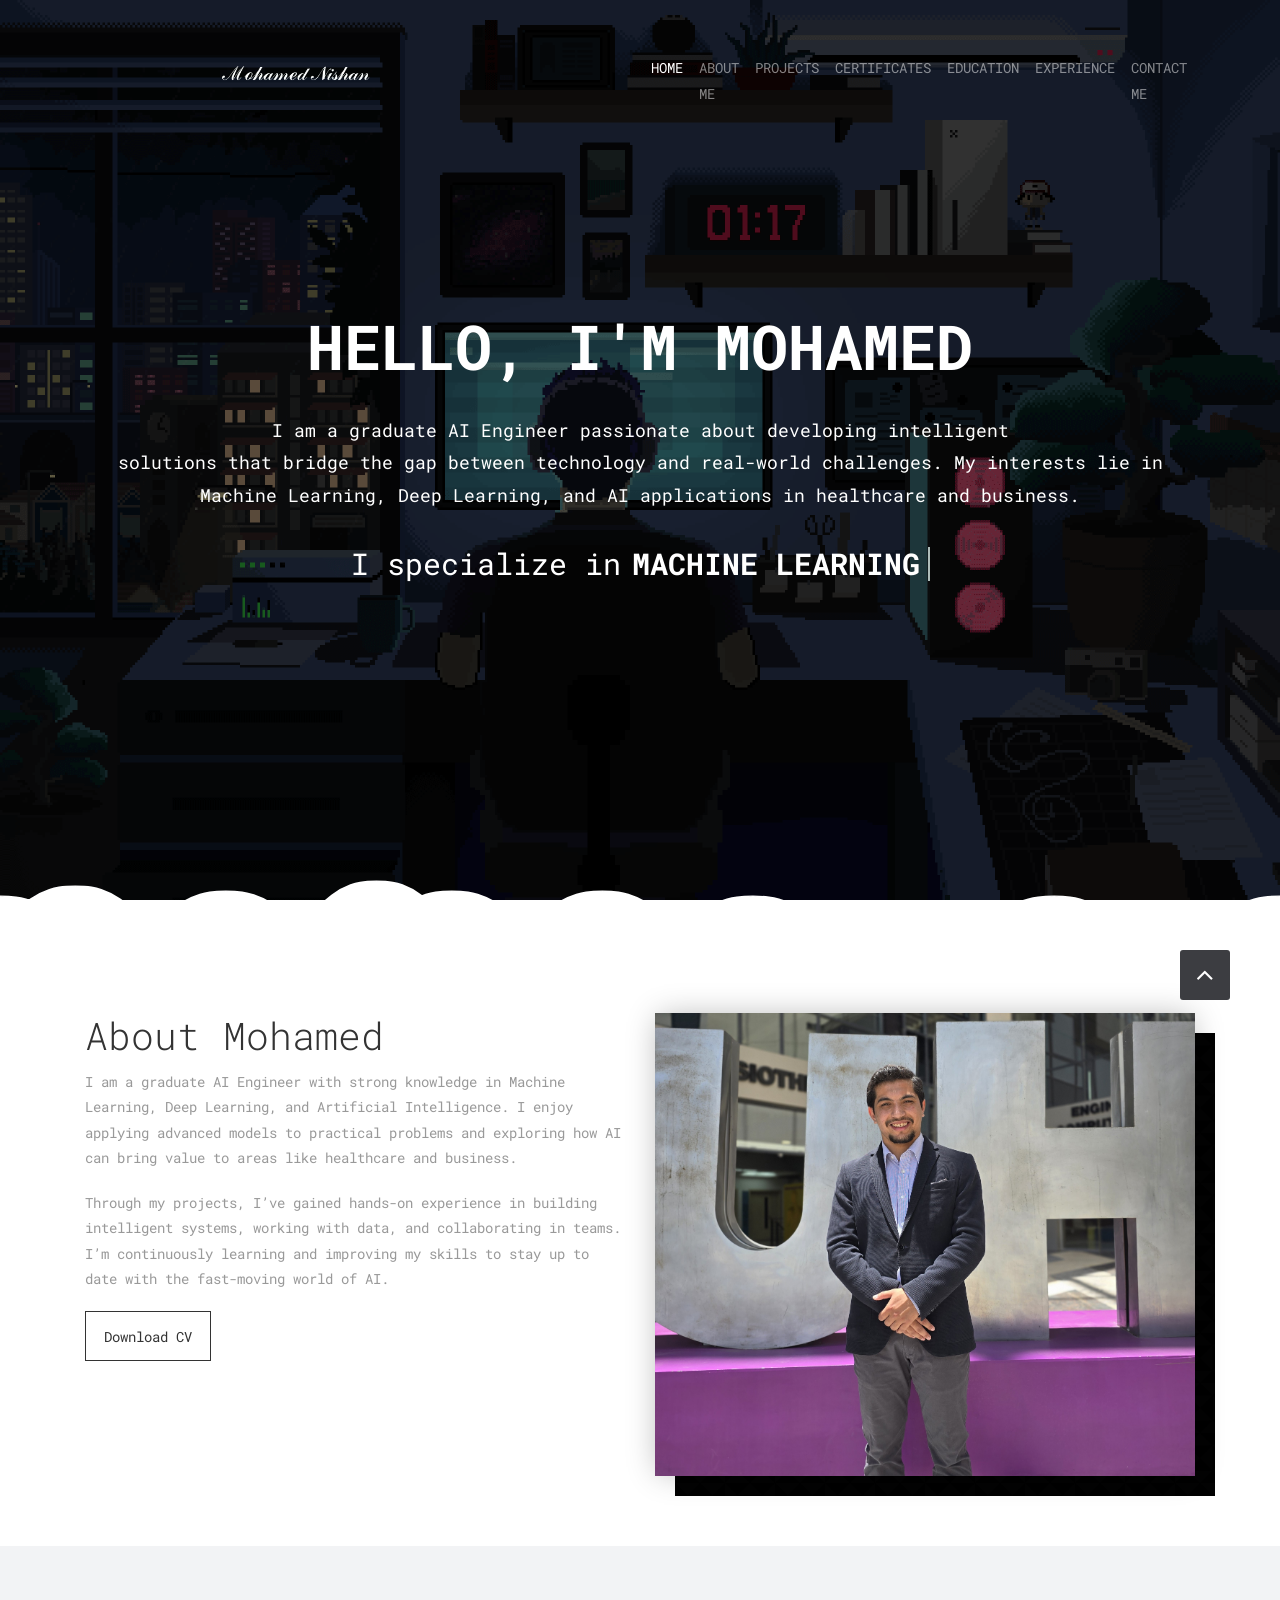
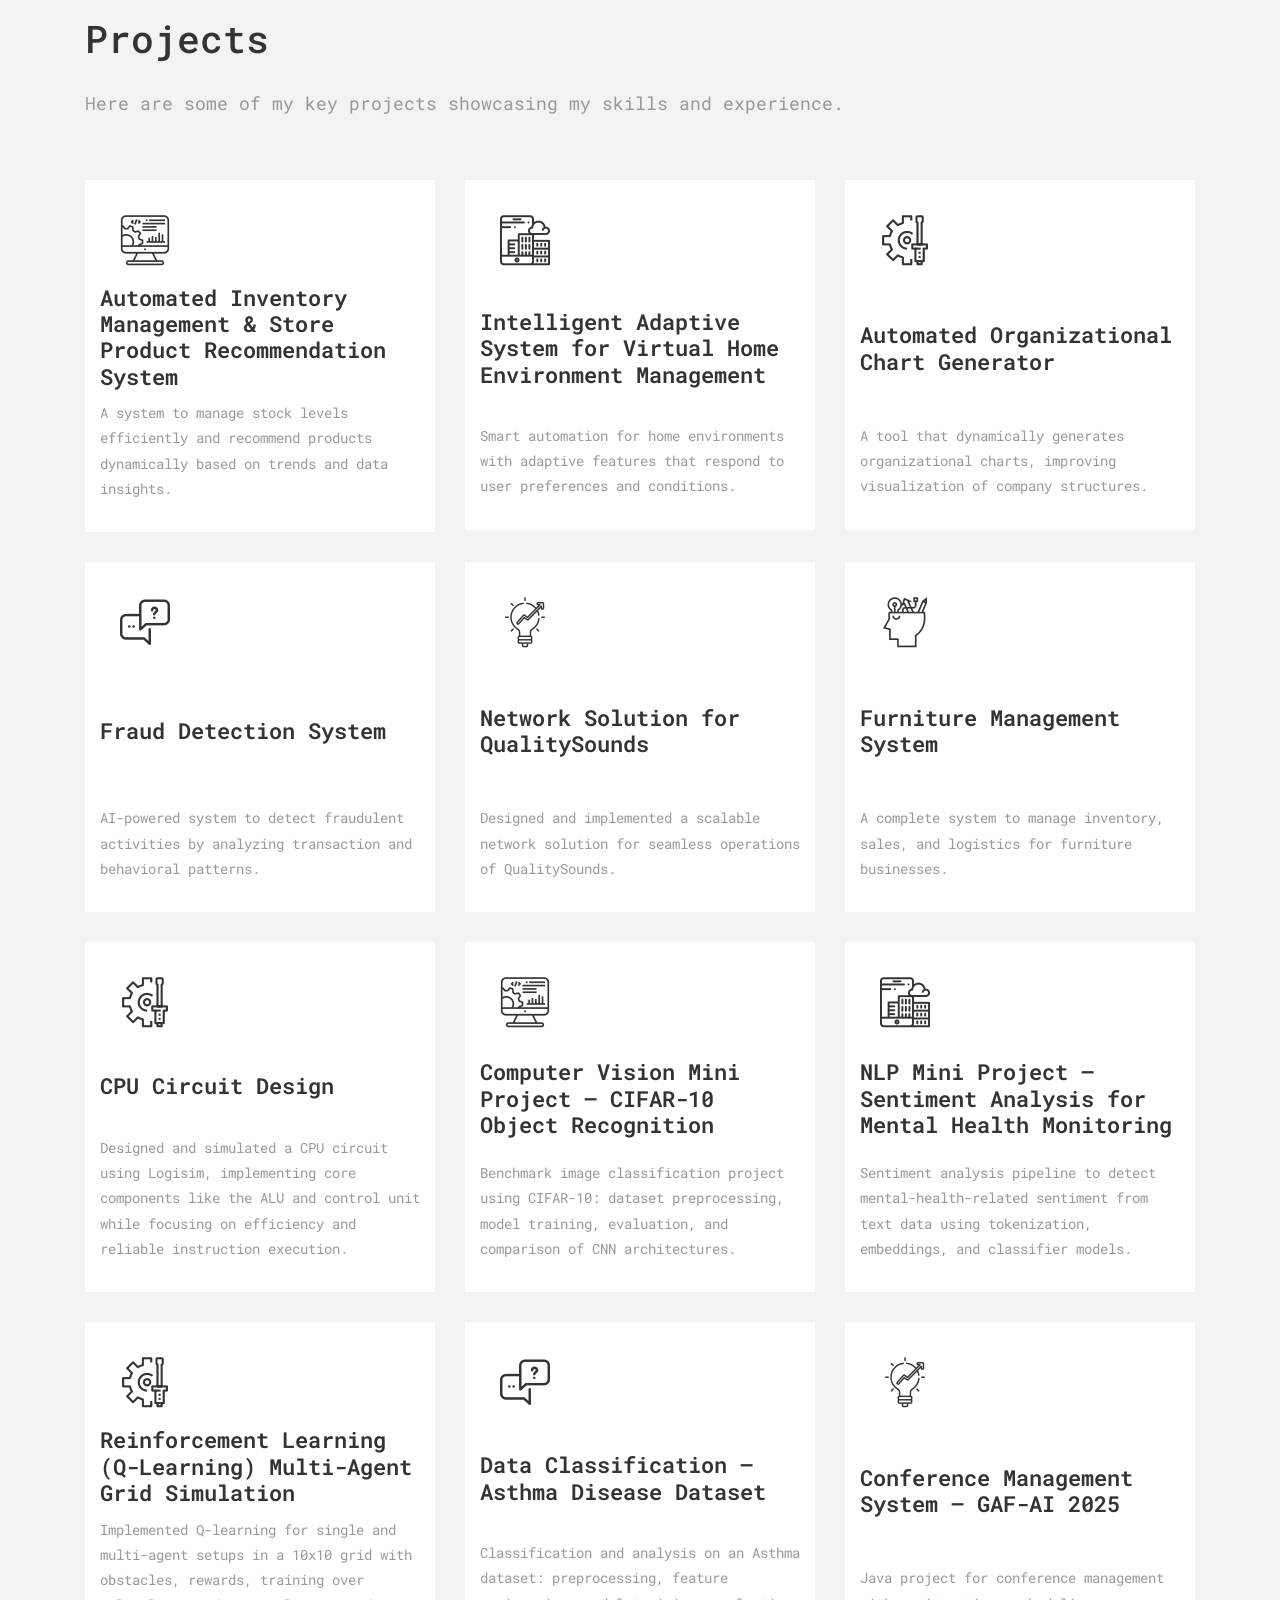
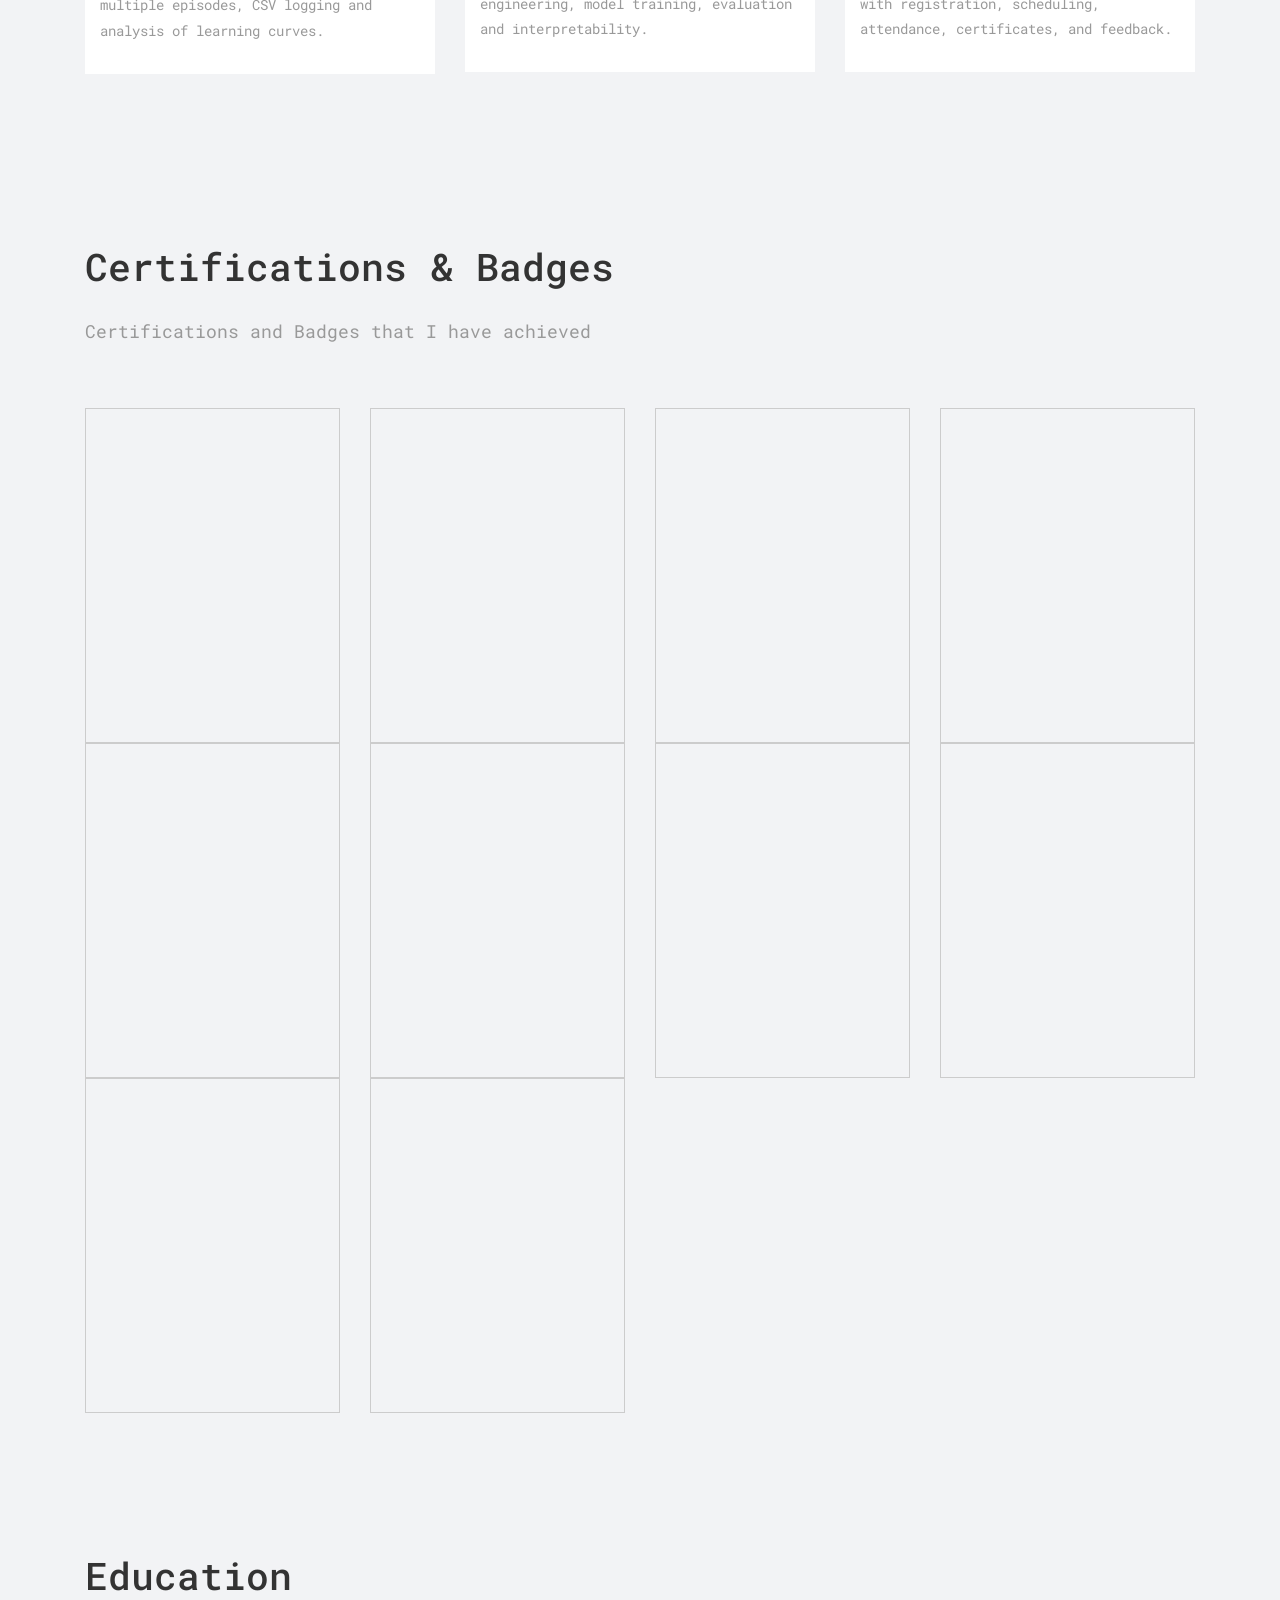
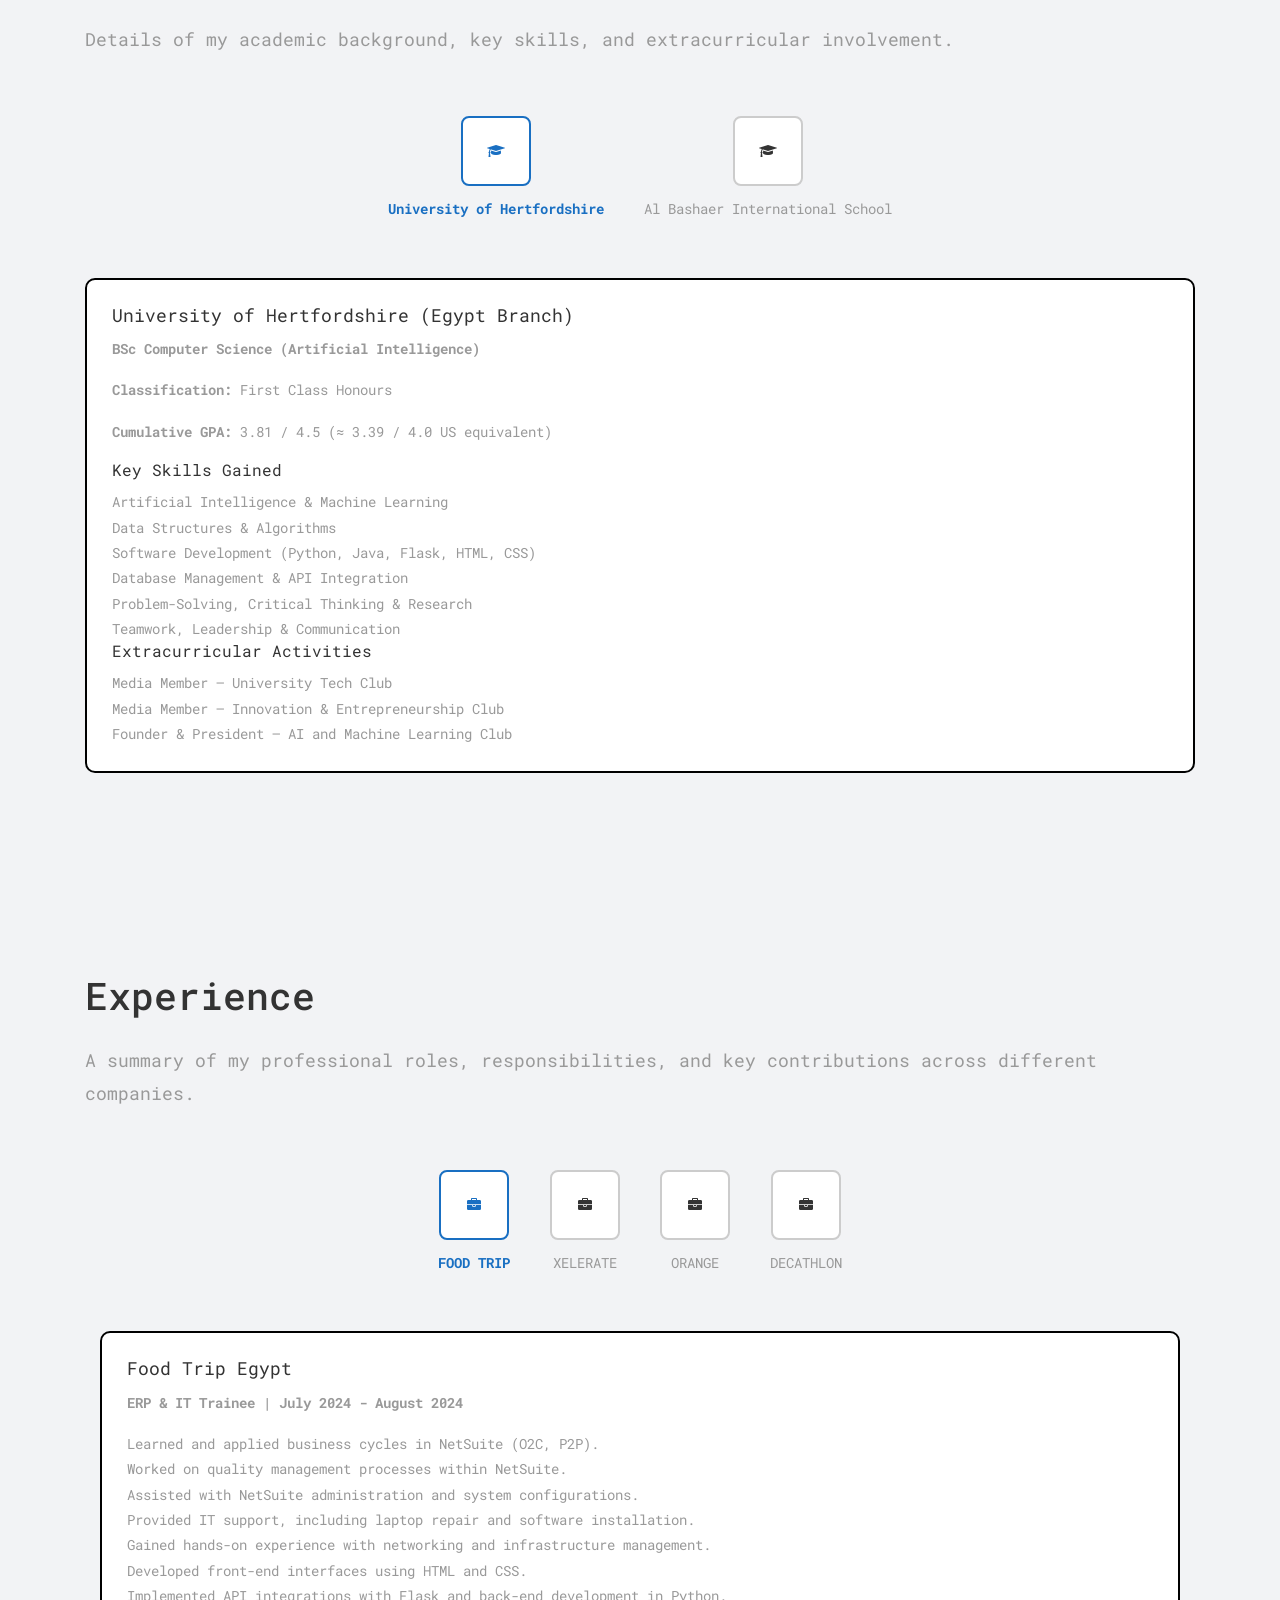
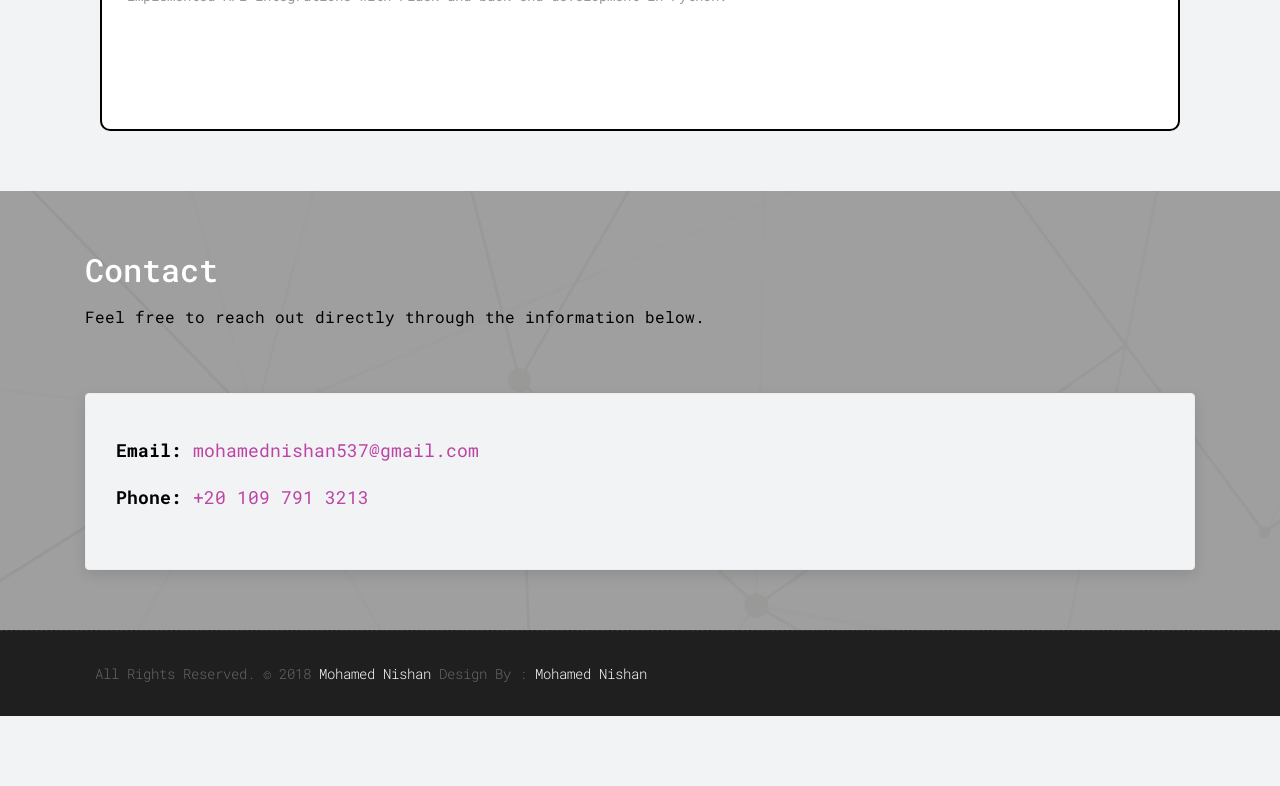
==== Mohamed-Nishan-portfolio/index.html @ aa423ff8 "Initial commit" ====
<!DOCTYPE html>
<html lang="en">

    <!-- Basic -->
    <meta charset="utf-8">
    <meta http-equiv="X-UA-Compatible" content="IE=edge">   
   
    <!-- Mobile Metas -->
    <meta name="viewport" content="width=device-width, minimum-scale=1.0, maximum-scale=1.0, user-scalable=no">
 
     <!-- Site Metas -->
    <title>Mohamed Nishan Portfolio</title>  
    <meta name="keywords" content="">
    <meta name="description" content="">
    <meta name="author" content="">

    <!-- Site Icons -->
    <link rel="shortcut icon" href="uploads/image.jpg" type="image/x-icon" />
    <link rel="apple-touch-icon" href="uploads/image.jpg">

    <!-- Bootstrap CSS -->
    <link rel="stylesheet" href="css/bootstrap.min.css">
    <!-- Site CSS -->
    <link rel="stylesheet" href="style.css">
    <!-- Responsive CSS -->
    <link rel="stylesheet" href="css/responsive.css">
    <!-- Custom CSS -->
    <link rel="stylesheet" href="css/custom.css">
	<script src="js/modernizr.js"></script> <!-- Modernizr -->

    <!--[if lt IE 9]>
      <script src="https://oss.maxcdn.com/libs/html5shiv/3.7.0/html5shiv.js"></script>
      <script src="https://oss.maxcdn.com/libs/respond.js/1.4.2/respond.min.js"></script>
    <![endif]-->

</head>
<body id="page-top" class="politics_version">

    <!-- LOADER -->
    <div id="preloader">
        <div id="main-ld">
			<div id="loader"></div>  
		</div>
    </div><!-- end loader -->
    <!-- END LOADER -->
	
    <!-- Navigation -->
    <nav class="navbar navbar-expand-lg navbar-dark fixed-top" id="mainNav">
      <div class="container">
        <a class="navbar-brand js-scroll-trigger" href="#page-top">
			<img class="img-fluid" src="images/my-name-icon.png" alt="" />
		</a>
        <button class="navbar-toggler navbar-toggler-right" type="button" data-toggle="collapse" data-target="#navbarResponsive" aria-controls="navbarResponsive" aria-expanded="false" aria-label="Toggle navigation">
          Menu
          <i class="fa fa-bars"></i>
        </button>
        <div class="collapse navbar-collapse" id="navbarResponsive">
          <ul class="navbar-nav text-uppercase ml-auto">
            <li class="nav-item">
              <a class="nav-link js-scroll-trigger active" href="#home">Home</a>
            </li>
            <li class="nav-item">
              <a class="nav-link js-scroll-trigger" href="#about">About Me</a>
            </li>
            <li class="nav-item">
              <a class="nav-link js-scroll-trigger" href="#services">Projects</a>
            </li>
            <li class="nav-item">
              <a class="nav-link js-scroll-trigger" href="#certificates">Certificates</a>
            </li>
            <li class="nav-item">
              <a class="nav-link js-scroll-trigger" href="#Education">Education</a>
            </li>
			<li class="nav-item">
              <a class="nav-link js-scroll-trigger" href="#Experience">Experience</a>
            </li>
			<li class="nav-item">
              <a class="nav-link js-scroll-trigger" href="#contact">Contact Me</a>
            </li>
          </ul>
        </div>
      </div>
    </nav>
	
	<section id="home" class="main-banner parallaxie" style="background: url('images/BACKGROUND1.gif')">
		<div class="heading">
            <h1>Hello, I'm Mohamed</h1>
            <p>
                I am a graduate AI Engineer passionate about developing intelligent<br> solutions 
                that bridge the gap between technology and real-world challenges. 
                My interests lie in <br> Machine Learning, Deep Learning, and AI applications 
                in healthcare and business.
            </p>
            <h3 class="cd-headline clip is-full-width">
                <span>I specialize in </span>
                <span class="cd-words-wrapper">
                    <b class="is-visible">Machine Learning</b>
                    <b>Deep Learning</b>
                    <b>Business AI Solutions</b>
                    <b>AI Research</b>
                    <b>Software Development</b>
                    <b>Web Development</b>
                </span>
            </h3>
        </div>
	</section>

	<svg id="clouds" class="hidden-xs" xmlns="http://www.w3.org/2000/svg" version="1.1" width="100%" height="100" viewBox="0 0 85 100" preserveAspectRatio="none">
        <path d="M-5 100 Q 0 20 5 100 Z
            M0 100 Q 5 0 10 100
            M5 100 Q 10 30 15 100
            M10 100 Q 15 10 20 100
            M15 100 Q 20 30 25 100
            M20 100 Q 25 -10 30 100
            M25 100 Q 30 10 35 100
            M30 100 Q 35 30 40 100
            M35 100 Q 40 10 45 100
            M40 100 Q 45 50 50 100
            M45 100 Q 50 20 55 100
            M50 100 Q 55 40 60 100
            M55 100 Q 60 60 65 100
            M60 100 Q 65 50 70 100
            M65 100 Q 70 20 75 100
            M70 100 Q 75 45 80 100
            M75 100 Q 80 30 85 100
            M80 100 Q 85 20 90 100
            M85 100 Q 90 50 95 100
            M90 100 Q 95 25 100 100
            M95 100 Q 100 15 105 100 Z">
        </path>
    </svg>

    <div id="about" class="section wb">
        <div class="container">
            <div class="row">
                <div class="col-md-6">
                    <div class="message-box">                        
                        <h2>About Mohamed</h2>
                        <p>
                            I am a graduate AI Engineer with strong knowledge in 
                            Machine Learning, Deep Learning, and Artificial Intelligence. 
                            I enjoy applying advanced models to practical problems and 
                            exploring how AI can bring value to areas like healthcare 
                            and business.
                        </p>
                        <p>
                            Through my projects, I’ve gained hands-on experience in 
                            building intelligent systems, working with data, and 
                            collaborating in teams. I’m continuously learning and 
                            improving my skills to stay up to date with the fast-moving 
                            world of AI.
                        </p>
                        <a href="uploads/Mohamed_Nishan_AI_Engineer_Resume.pdf" class="sim-btn btn-hover-new" data-text="Download CV" download>
                            <span>Download CV</span>
                        </a>
                    </div><!-- end messagebox -->
                </div><!-- end col -->

                <div class="col-md-6">
                    <div class="right-box-pro wow fadeIn">
                        <img src="uploads/about_1.jpg" alt="" class="img-fluid img-rounded">
                    </div><!-- end media -->
                </div><!-- end col -->
            </div><!-- end row -->
        </div><!-- end container -->
    </div><!-- end section -->
	
    <div id="services" class="section lb">
        <div class="container">
            <div class="section-title text-left">
                <h3>Projects</h3>
                <p>Here are some of my key projects showcasing my skills and experience.</p>
            </div><!-- end title -->

            <div class="row">
                <div class="col-md-4">
                    <div class="services-inner-box">
                        <div class="ser-icon">
                            <i class="flaticon-seo"></i>
                        </div>
                        <h2>Automated Inventory Management & Store Product Recommendation System</h2>
                        <p>A system to manage stock levels efficiently and recommend products dynamically based on trends and data insights.</p>
                    </div>
                </div><!-- end col -->

                <div class="col-md-4">
                    <div class="services-inner-box">
                        <div class="ser-icon">
                            <i class="flaticon-development"></i>
                        </div>
                        <h2>Intelligent Adaptive System for Virtual Home Environment Management</h2>
                        <p>Smart automation for home environments with adaptive features that respond to user preferences and conditions.</p>
                    </div>
                </div><!-- end col -->

                <div class="col-md-4">
                    <div class="services-inner-box">
                        <div class="ser-icon">
                            <i class="flaticon-process"></i>
                        </div>
                        <h2>Automated Organizational Chart Generator</h2>
                        <p>A tool that dynamically generates organizational charts, improving visualization of company structures.</p>
                    </div>
                </div><!-- end col -->

                <div class="col-md-4">
                    <div class="services-inner-box">
                        <div class="ser-icon">
                            <i class="flaticon-discuss-issue"></i>
                        </div>
                        <h2>Fraud Detection System</h2>
                        <p>AI-powered system to detect fraudulent activities by analyzing transaction and behavioral patterns.</p>
                    </div>
                </div><!-- end col -->

                <div class="col-md-4">
                    <div class="services-inner-box">
                        <div class="ser-icon">
                            <i class="flaticon-idea"></i>
                        </div>
                        <h2>Network Solution for QualitySounds</h2>
                        <p>Designed and implemented a scalable network solution for seamless operations of QualitySounds.</p>
                    </div>
                </div><!-- end col -->

                <div class="col-md-4">
                    <div class="services-inner-box">
                        <div class="ser-icon">
                            <i class="flaticon-idea-1"></i>
                        </div>
                        <h2>Furniture Management System</h2>
                        <p>A complete system to manage inventory, sales, and logistics for furniture businesses.</p>
                    </div>
                </div><!-- end col -->

                <div class="col-md-4">
                    <div class="services-inner-box">
                        <div class="ser-icon">
                            <i class="flaticon-process"></i>
                        </div>
                        <h2>CPU Circuit Design</h2>
                        <p>Designed and simulated a CPU circuit using Logisim, implementing core components like the ALU and control unit while focusing on efficiency and reliable instruction execution.</p>
                    </div>
                </div><!-- end col -->

                <!-- New items you asked to add -->
            <div class="col-md-4">
                <div class="services-inner-box">
                    <div class="ser-icon">
                        <i class="flaticon-seo"></i>
                    </div>
                    <h2>Computer Vision Mini Project — CIFAR-10 Object Recognition</h2>
                    <p>Benchmark image classification project using CIFAR-10: dataset preprocessing, model training, evaluation, and comparison of CNN architectures.</p>
                </div>
            </div><!-- end col -->

            <div class="col-md-4">
                <div class="services-inner-box">
                    <div class="ser-icon">
                        <i class="flaticon-development"></i>
                    </div>
                    <h2>NLP Mini Project — Sentiment Analysis for Mental Health Monitoring</h2>
                    <p>Sentiment analysis pipeline to detect mental-health-related sentiment from text data using tokenization, embeddings, and classifier models.</p>
                </div>
            </div><!-- end col -->

            <div class="col-md-4">
                <div class="services-inner-box">
                    <div class="ser-icon">
                        <i class="flaticon-process"></i>
                    </div>
                    <h2>Reinforcement Learning (Q-Learning) Multi-Agent Grid Simulation</h2>
                    <p>Implemented Q-learning for single and multi-agent setups in a 10x10 grid with obstacles, rewards, training over multiple episodes, CSV logging and analysis of learning curves.</p>
                </div>
            </div><!-- end col -->

            <div class="col-md-4">
                <div class="services-inner-box">
                    <div class="ser-icon">
                        <i class="flaticon-discuss-issue"></i>
                    </div>
                    <h2>Data Classification — Asthma Disease Dataset</h2>
                    <p>Classification and analysis on an Asthma dataset: preprocessing, feature engineering, model training, evaluation and interpretability.</p>
                </div>
            </div><!-- end col -->

            <div class="col-md-4">
                <div class="services-inner-box">
                    <div class="ser-icon">
                        <i class="flaticon-idea"></i>
                    </div>
                    <h2>Conference Management System — GAF-AI 2025</h2>

                    <p>Java project for conference management with registration, scheduling, attendance, certificates, and feedback.</p>
                </div>
            </div>
            </div><!-- end row -->
        </div><!-- end container -->
    </div><!-- end section -->
	
	<!-- Certifications and Awards section -->
        <div id="certificates" class="section lb">
            <div class="container">
                <div class="section-title text-left">
                    <h3>Certifications & Badges</h3>
                    <p>Certifications and Badges that I have achieved</p>
                </div><!-- end title -->

                <div class="team">
                    <div class="row">
                        <!-- Certification -->
                        <div class="col-md-3 col-xs-6">
                            <div class="team-member">
                                <div class="flipper">
                                    <div class="team-member-front">
                                        <div class="team-member-thumb">
                                            <img src="images/MICRO.PNG" class="img-res" alt="Certification">
                                        </div>
                                        <p class="team-member-front-name">Microsoft Learn</p>
                                    </div>
                                    <div class="team-member-back">
                                        <div class="team-member-info">
                                            <h3 class="team-member-back-name">Microsoft Learn</h3>
                                            <p class="team-member-back-position">Certifications</p>
                                            <p class="team-member-back-info">
                                                Describe cloud service types, Get started building with Power BI, Discover data analysis,
                                                Create and consume Azure AI services, Prepare to develop AI solutions on Azure,
                                                Introduction to computer vision with TensorFlow.
                                            </p>
                                        </div>
                                    </div>
                                </div>
                            </div>
                        </div>

                        <!-- Certification -->
                        <div class="col-md-3 col-xs-6">
                            <div class="team-member">
                                <div class="flipper">
                                    <div class="team-member-front">
                                        <div class="team-member-thumb">
                                            <img src="images/AWSS.jpg" class="img-res" alt="Certification">
                                        </div>
                                        <p class="team-member-front-name">AWS Skill Builder</p>
                                    </div>
                                    <div class="team-member-back">
                                        <div class="team-member-info">
                                            <h3 class="team-member-back-name">AWS Skill Builder</h3>
                                            <p class="team-member-back-position">Certifications</p>
                                            <p class="team-member-back-info">
                                                Introduction to Machine Learning: Art of the Possible, Planning a Machine Learning Project.
                                            </p>
                                        </div>
                                    </div>
                                </div>
                            </div>
                        </div>

                        <!-- Certification -->
                        <div class="col-md-3 col-xs-6">
                            <div class="team-member">
                                <div class="flipper">
                                    <div class="team-member-front">
                                        <div class="team-member-thumb">
                                            <img src="images/IBM.png" class="img-res" alt="Certification">
                                        </div>
                                        <p class="team-member-front-name">IBM SkillBuild - v1</p>
                                    </div>
                                    <div class="team-member-back">
                                        <div class="team-member-info">
                                            <h3 class="team-member-back-name">IBM SkillBuild - v1</h3>
                                            <p class="team-member-back-position">Certification</p>
                                            <p>Artificial Intelligence Fundamentals.</p>
                                            <p>Applied Data Science with Python - Level 2</p>
                                            <p>Building AI Solutions Using Advanced Algorithms and Open Source Frameworks</p>
                                        </div>
                                    </div>
                                </div>
                            </div>
                        </div>

                         <!-- Certification -->
                        <div class="col-md-3 col-xs-6">
                            <div class="team-member">
                                <div class="flipper">
                                    <div class="team-member-front">
                                        <div class="team-member-thumb">
                                            <img src="images/IBM.png" class="img-res" alt="Certification">
                                        </div>
                                        <p class="team-member-front-name">IBM SkillBuild - v2</p>
                                    </div>
                                    <div class="team-member-back">
                                        <div class="team-member-info">
                                            <h3 class="team-member-back-name">IBM SkillBuild - v2</h3>
                                            <p class="team-member-back-position">Certification</p>
                                            <p>Big Data Foundations - Level 1</p>
                                            <p>Deep Learning Essentials with Keras</p>
                                            <p>Machine Learning with Python - Level 2</p>

                                        </div>
                                    </div>
                                </div>
                            </div>
                        </div>

                        <!-- Certification -->
                        <div class="col-md-3 col-xs-6">
                            <div class="team-member">
                                <div class="flipper">
                                    <div class="team-member-front">
                                        <div class="team-member-thumb">
                                            <img src="images/ORACLE.png" class="img-res" alt="Certification">
                                        </div>
                                        <p class="team-member-front-name">ORACLE</p>
                                    </div>
                                    <div class="team-member-back">
                                        <div class="team-member-info">
                                            <h3 class="team-member-back-name">ORACLE</h3>
                                            <p class="team-member-back-position">Certification</p>
                                            <p>Oracle Cloud Infrastructure 2025 Certified AI Foundations Associate</p>

                                        </div>
                                    </div>
                                </div>
                            </div>
                        </div>

                        <!-- Certification -->
                        <div class="col-md-3 col-xs-6">
                            <div class="team-member">
                                <div class="flipper">
                                    <div class="team-member-front">
                                        <div class="team-member-thumb">
                                            <img src="images/GOOGLE.png" class="img-res" alt="Certification">
                                        </div>
                                        <p class="team-member-front-name">Google Cloud</p>
                                    </div>
                                    <div class="team-member-back">
                                        <div class="team-member-info">
                                            <h3 class="team-member-back-name">Google Cloud</h3>
                                            <p class="team-member-back-position">Certifications</p>
                                            <p class="team-member-back-info">Introduction to Responsible AI, Introduction to Generative AI.</p>
                                        </div>
                                    </div>
                                </div>
                            </div>
                        </div>

                        <!-- Certification -->
                        <div class="col-md-3 col-xs-6">
                            <div class="team-member">
                                <div class="flipper">
                                    <div class="team-member-front">
                                        <div class="team-member-thumb">
                                            <img src="images/HACKERRANK.png" class="img-res" alt="Certification">
                                        </div>
                                        <p class="team-member-front-name">HackerRank</p>
                                    </div>
                                    <div class="team-member-back">
                                        <div class="team-member-info">
                                            <h3 class="team-member-back-name">HackerRank</h3>
                                            <p class="team-member-back-position">Certifications</p>
                                            <p class="team-member-back-info">Problem Solving (Basic), Python (Basic).</p>
                                            <p class="team-member-back-info">Software Engineer Intern Certificate</p>
                                            <p class="team-member-back-info">Software Engineer Certificate</p>
                                        </div>
                                    </div>
                                </div>
                            </div>
                        </div>

                        <!-- Certification -->
                        <div class="col-md-3 col-xs-6">
                            <div class="team-member">
                                <div class="flipper">
                                    <div class="team-member-front">
                                        <div class="team-member-thumb">
                                            <img src="images/GOMYCODE.png" class="img-res" alt="Certification">
                                        </div>
                                        <p class="team-member-front-name">GoMyCode</p>
                                    </div>
                                    <div class="team-member-back">
                                        <div class="team-member-info">
                                            <h3 class="team-member-back-name">GoMyCode</h3>
                                            <p class="team-member-back-position">Certifications</p>
                                            <p class="team-member-back-info">Introduction to Artificial Intelligence, Python.</p>
                                        </div>
                                    </div>
                                </div>
                            </div>
                        </div>

                        <!-- Certification -->
                        <div class="col-md-3 col-xs-6">
                            <div class="team-member">
                                <div class="flipper">
                                    <div class="team-member-front">
                                        <div class="team-member-thumb">
                                            <img src="images/OPSWAT.png" class="img-res" alt="Certification">
                                        </div>
                                        <p class="team-member-front-name">OPSWAT</p>
                                    </div>
                                    <div class="team-member-back">
                                        <div class="team-member-info">
                                            <h3 class="team-member-back-name">OPSWAT</h3>
                                            <p class="team-member-back-position">Certifications</p>
                                            <p class="team-member-back-info">Introduction to CIP</p>
                                        </div>
                                    </div>
                                </div>
                            </div>
                        </div>

                        <!-- Certification -->
                        <div class="col-md-3 col-xs-6">
                            <div class="team-member">
                                <div class="flipper">
                                    <div class="team-member-front">
                                        <div class="team-member-thumb">
                                            <img src="images/HP.png" class="img-res" alt="Certification">
                                        </div>
                                        <p class="team-member-front-name">HP</p>
                                    </div>
                                    <div class="team-member-back">
                                        <div class="team-member-info">
                                            <h3 class="team-member-back-name">HP</h3>
                                            <p class="team-member-back-position">Certification</p>
                                            <p>IT for Business Success</p>
                                            <p>Introduction to Cybersecurity Awareness</p>
                                        </div>
                                    </div>
                                </div>
                            </div>
                        </div>

                    </div><!-- end row -->
                </div><!-- end team -->
            </div><!-- end container -->
        </div>
        <!-- End Certifications and Awards section -->
        

        <!-- Education Section -->
        <div id="Education" class="section lb">
            <div class="container">
                <div class="section-title text-left">
                    <h3>Education</h3>
                    <p>Details of my academic background, key skills, and extracurricular involvement.</p>
                </div><!-- end title -->

                <section class="site-section section-education" id="education-tabs">
                    <!-- Tabs -->
                    <ul class="edu-tabs">
                        <li data-tab="hertfordshire-edu" class="active">
                            <div class="edu-rectangle"><i class="fa fa-graduation-cap"></i></div>
                            <p>University of Hertfordshire</p>
                        </li>
                        <li data-tab="albashaer-edu">
                            <div class="edu-rectangle"><i class="fa fa-graduation-cap"></i></div>
                            <p>Al Bashaer International School</p>
                        </li>
                    </ul>

                    <!-- Tab Content -->
                    <div class="edu-tab-content">
                        <!-- University Tab -->
                        <div id="hertfordshire-edu" class="edu-tab-pane active">
                            <h3>University of Hertfordshire (Egypt Branch)</h3>
                            <p><strong>BSc Computer Science (Artificial Intelligence)</strong></p>
                            <p><strong>Classification:</strong> First Class Honours</p>
                            <p><strong>Cumulative GPA:</strong> 3.81 / 4.5 (≈ 3.39 / 4.0 US equivalent)</p>

                            <h4>Key Skills Gained</h4>
                            <ul>
                                <li>Artificial Intelligence & Machine Learning</li>
                                <li>Data Structures & Algorithms</li>
                                <li>Software Development (Python, Java, Flask, HTML, CSS)</li>
                                <li>Database Management & API Integration</li>
                                <li>Problem-Solving, Critical Thinking & Research</li>
                                <li>Teamwork, Leadership & Communication</li>
                            </ul>

                            <h4>Extracurricular Activities</h4>
                            <ul>
                                <li>Media Member — University Tech Club</li>
                                <li>Media Member — Innovation & Entrepreneurship Club</li>
                                <li>Founder & President — AI and Machine Learning Club</li>
                            </ul>
                        </div>

                        <!-- Al Bashaer Tab -->
                        <div id="albashaer-edu" class="edu-tab-pane">
                            <h3>Al Bashaer International School</h3>
                            <p><strong>IGCSE</strong></p>

                            <h4>Grades</h4>
                            <ul>
                                <li>Mathematics OL – 8</li>
                                <li>English (Second Language) – 8</li>
                                <li>Arabic (First Language) – 5</li>
                                <li>English Literature – 5</li>
                                <li>Physics – 5</li>
                                <li>Information and Communication Technology – 5</li>
                                <li>Computer Science – 5</li>
                                <li>Mathematics AS – C</li>
                                <li>Chemistry – 4</li>
                            </ul>
                        </div>
                    </div><!-- end tab content -->
                </section>
            </div>
        </div>
        <!-- End Education Section -->

        <!-- Work History / Professional Experience -->
        <div id="Experience" class="section lb">
                <div class="container">
                    <div class="section-title text-left">
                        <h3>Experience</h3>
                        <p>A summary of my professional roles, responsibilities, and key contributions across different companies.</p>
                    </div><!-- end title -->
        <section class="site-section section-services" id="work-history">
        <div class="container">

            <!-- Tabs -->
            <ul class="custom-tabs">
            <li data-tab="foodtrip" class="active">
                <div class="rectangle"><i class="fa fa-briefcase"></i></div>
                <p>FOOD TRIP</p>
            </li>
            <li data-tab="xelerate">
                <div class="rectangle"><i class="fa fa-briefcase"></i></div>
                <p>XELERATE</p>
            </li>
            <li data-tab="orange">
                <div class="rectangle"><i class="fa fa-briefcase"></i></div>
                <p>ORANGE</p>
            </li>
            <li data-tab="decathlon">
                <div class="rectangle"><i class="fa fa-briefcase"></i></div>
                <p>DECATHLON</p>
            </li>
            </ul>

            <!-- Job Details -->
            <div class="tab-content">
            <div id="foodtrip" class="tab-pane active">
                <h3>Food Trip Egypt</h3>
                <p><strong>ERP & IT Trainee | July 2024 - August 2024</strong></p>
                <ul>
                    <li>Learned and applied business cycles in NetSuite (O2C, P2P).</li>
                    <li>Worked on quality management processes within NetSuite.</li>
                    <li>Assisted with NetSuite administration and system configurations.</li>
                    <li>Provided IT support, including laptop repair and software installation.</li>
                    <li>Gained hands-on experience with networking and infrastructure management.</li>
                    <li>Developed front-end interfaces using HTML and CSS.</li>
                    <li>Implemented API integrations with Flask and back-end development in Python.</li>
                </ul>
            </div>


            <div id="xelerate" class="tab-pane">
                <h3>Xelerate</h3>
                <p><strong>Technical NetSuite Intern | April 2024 - June 2024</strong></p>
                <ul>
                    <li>Gained hands-on experience with NetSuite ERP as a technical intern.</li>
                    <li>Developed customizations and automations using <strong>SuiteScript 1.0 and 2.0</strong>.</li>
                    <li>Assisted in building workflows, client scripts, and scheduled scripts to optimize business processes.</li>
                </ul>
            </div>


            <div id="orange" class="tab-pane">
                <h3>Orange</h3>
                <p><strong>First Line Support Intern | September 2023 - September 2023 </strong></p>
                <ul>
                    <li>Provided first-line technical support to end-users, resolving hardware and software issues.</li>
                    <li>Assisted in troubleshooting and ticket management using internal systems.</li>
                    <li>Collaborated with cross-functional teams to ensure timely resolution of IT requests.</li>
                </ul>
            </div>


           <div id="decathlon" class="tab-pane">
                <h3>Decathlon</h3>
                <p><strong>Sport Player & Resource Team | 2022 - 2023</strong></p>
                <ul>
                    <li>Engaged with customers, providing product guidance and support.</li>
                    <li>Managed resources and assisted in coordinating team tasks.</li>
                    <li>Contributed to maintaining an organized and efficient work environment.</li>
                </ul>
            </div>

            </div>

        </div>
        </section>
        </div>
        <!-- End Work History section -->

        <div id="contact" class="section db">
            <div class="container">
                <div class="section-title text-left">
                    <h3>Contact</h3>
                    <p>Feel free to reach out directly through the information below.</p>
                </div>

                <div class="row">
                    <div class="col-md-12">
                        <div class="contact-info">
                            <ul class="list-unstyled">
                                <li><strong>Email:</strong> <a href="mailto:mohamednishan537@gmail.com">mohamednishan537@gmail.com</a></li>
                                <li><strong>Phone:</strong> <a href="tel:+201097913213">+20 109 791 3213</a></li>
                            </ul>
                        </div>
                    </div>
                </div>
                
            </div>
        </div>


    <div class="copyrights">
        <div class="container">
            <div class="footer-distributed">
                <div class="footer-left">
                    <p class="footer-company-name">All Rights Reserved. &copy; 2018 <a href="#">Mohamed Nishan</a> Design By : 
					<a href="https://html.design/">Mohamed Nishan</a></p>
                </div>
            </div>
        </div><!-- end container -->
    </div><!-- end copyrights -->

    <a href="#" id="scroll-to-top" class="dmtop global-radius"><i class="fa fa-angle-up"></i></a>

    <!-- ALL JS FILES -->
      <!-- Slick Carousel JS -->
    <script src="js/slick.min.js"></script>

    <!-- Touchswipe JS -->
    <script src="js/touchswipe.min.js"></script>

    <script src="js/tabs.js"></script>

    <script src="js/all.js"></script>
	<!-- Camera Slider -->
	<script src="js/jquery.mobile.customized.min.js"></script>
	<script src="js/jquery.easing.1.3.js"></script> 
	<script src="js/parallaxie.js"></script>
	<script src="js/headline.js"></script>
	<!-- Contact form JavaScript -->
    <script src="js/jqBootstrapValidation.js"></script>
    <script src="js/contact_me.js"></script>
    <!-- ALL PLUGINS -->
    <script src="js/custom.js"></script>
    <script src="js/jquery.vide.js"></script>

</body>
</html>
---- Mohamed-Nishan-portfolio/style.css ----
/*------------------------------------------------------------------
    Version: 1.0
-------------------------------------------------------------------*/

/*------------------------------------------------------------------
    IMPORT FONTS
-------------------------------------------------------------------*/

@import url('https://fonts.googleapis.com/css?family=Roboto+Mono:300,400,500,700');

/*------------------------------------------------------------------
    IMPORT FILES
-------------------------------------------------------------------*/

@import url(css/animate.css);
@import url(css/camera.css);
@import url(css/flaticon.css);
@import url(css/prettyPhoto.css);
@import url(css/owl.carousel.css);
@import url(css/font-awesome.min.css);

/*------------------------------------------------------------------
    SKELETON
-------------------------------------------------------------------*/

body {
    color: #999999;
    font-size: 14px;
    font-family: 'Roboto Mono', monospace;
    line-height: 1.80857;
}

html, body{
	height: 100%;
}

body.demos .section {
    background: url(images/bg.png) repeat top center #f2f3f5;
}

body.demos .section-title img {
    max-width: 280px;
    display: block;
    margin: 10px auto;
}

body.demos .service-widget h3 {
    border-bottom: 1px solid #ededed;
    font-size: 18px;
    padding: 20px 0;
    background-color: #ffffff;
}

body.demos .service-widget {
    margin: 0 0 30px;
    padding: 30px;
    background-color: #fff
}

body.demos .container-fluid {
    max-width: 1080px
}

a {
    color: #1f1f1f;
    text-decoration: none !important;
    outline: none !important;
    -webkit-transition: all .3s ease-in-out;
    -moz-transition: all .3s ease-in-out;
    -ms-transition: all .3s ease-in-out;
    -o-transition: all .3s ease-in-out;
    transition: all .3s ease-in-out;
}

h1,
h2,
h3,
h4,
h5,
h6 {
    letter-spacing: 0;
    font-weight: normal;
    position: relative;
    padding: 0 0 10px 0;
    font-weight: normal;
    line-height: 120% !important;
    color: #333333;
    margin: 0
}

h1 {
    font-size: 24px
}

h2 {
    font-size: 22px
}

h3 {
    font-size: 18px
}

h4 {
    font-size: 16px
}

h5 {
    font-size: 14px
}

h6 {
    font-size: 13px
}

h1 a,
h2 a,
h3 a,
h4 a,
h5 a,
h6 a {
    color: #212121;
    text-decoration: none!important;
    opacity: 1
}

h1 a:hover,
h2 a:hover,
h3 a:hover,
h4 a:hover,
h5 a:hover,
h6 a:hover {
    opacity: .8
}

a {
    color: #222222;
    text-decoration: none;
    outline: none;
}

a,
.btn {
    text-decoration: none !important;
    outline: none !important;
    -webkit-transition: all .3s ease-in-out;
    -moz-transition: all .3s ease-in-out;
    -ms-transition: all .3s ease-in-out;
    -o-transition: all .3s ease-in-out;
    transition: all .3s ease-in-out;
}

.btn-custom {
    margin-top: 20px;
    background-color: transparent !important;
    border: 2px solid #ddd;
    padding: 12px 40px;
    font-size: 16px;
}

.lead {
    font-size: 18px;
    line-height: 30px;
    color: #767676;
    margin: 0;
    padding: 0;
}

blockquote {
    margin: 20px 0 20px;
    padding: 30px;
}

ul, li, ol{
	margin: 0px;
	list-style: none;
	padding: 0px;
}


/*------------------------------------------------------------------
    WP CORE
-------------------------------------------------------------------*/

.first {
    clear: both
}

.last {
    margin-right: 0
}

.alignnone {
    margin: 5px 20px 20px 0;
}

.aligncenter,
div.aligncenter {
    display: block;
    margin: 5px auto 5px auto;
}

.alignright {
    float: right;
    margin: 10px 0 20px 20px;
}

.alignleft {
    float: left;
    margin: 10px 20px 20px 0;
}

a img.alignright {
    float: right;
    margin: 10px 0 20px 20px;
}

a img.alignnone {
    margin: 10px 20px 20px 0;
}

a img.alignleft {
    float: left;
    margin: 10px 20px 20px 0;
}

a img.aligncenter {
    display: block;
    margin-left: auto;
    margin-right: auto
}

.wp-caption {
    background: #fff;
    border: 1px solid #f0f0f0;
    max-width: 96%;
    /* Image does not overflow the content area */
    padding: 5px 3px 10px;
    text-align: center;
}

.wp-caption.alignnone {
    margin: 5px 20px 20px 0;
}

.wp-caption.alignleft {
    margin: 5px 20px 20px 0;
}

.wp-caption.alignright {
    margin: 5px 0 20px 20px;
}

.wp-caption img {
    border: 0 none;
    height: auto;
    margin: 0;
    max-width: 98.5%;
    padding: 0;
    width: auto;
}

.wp-caption p.wp-caption-text {
    font-size: 11px;
    line-height: 17px;
    margin: 0;
    padding: 0 4px 5px;
}


/* Text meant only for screen readers. */

.screen-reader-text {
    clip: rect(1px, 1px, 1px, 1px);
    position: absolute !important;
    height: 1px;
    width: 1px;
    overflow: hidden;
}

.screen-reader-text:focus {
    background-color: #f1f1f1;
    border-radius: 3px;
    box-shadow: 0 0 2px 2px rgba(0, 0, 0, 0.6);
    clip: auto !important;
    color: #21759b;
    display: block;
    font-size: 14px;
    font-size: 0.875rem;
    font-weight: bold;
    height: auto;
    left: 5px;
    line-height: normal;
    padding: 15px 23px 14px;
    text-decoration: none;
    top: 5px;
    width: auto;
    z-index: 100000;
    /* Above WP toolbar. */
}


/*------------------------------------------------------------------
    HEADER
-------------------------------------------------------------------*/



/*------------------------------------------------------------------
    education
-------------------------------------------------------------------*/
/* Education Tabs */
.edu-tabs {
  list-style: none;
  display: flex;
  justify-content: center;
  gap: 40px;
  padding: 0;
  margin: 0 auto 40px;
}

.edu-tabs li {
  cursor: pointer;
  text-align: center;
  transition: all 0.25s ease-in-out;
}

.edu-rectangle {
  width: 70px;
  height: 70px;
  margin: 0 auto 10px;
  background: #fff;
  border: 2px solid #ccc;
  border-radius: 8px;
  display: flex;
  justify-content: center;
  align-items: center;
  transition: all 0.25s ease-in-out;
  color: #333;
}

.edu-tabs li:hover .edu-rectangle {
  border-color: #196fc2;
  color: #196fc2;
}

.edu-tabs li.active .edu-rectangle {
  border-color: #196fc2;
  color: #196fc2;
  font-weight: bold;
}
.edu-tabs li.active p {
  color: #196fc2;
  font-weight: bold;
}

/* Education Content Box */
.edu-tab-content {
  margin-top: 30px;
  margin-bottom: 60px;
  background: #fff;
  border: 2px solid #000;
  border-radius: 10px;
  padding: 25px;
  min-height: 400px;
}

.edu-tab-pane {
  display: none;
}
.edu-tab-pane.active {
  display: block;
}



/*------------------------------------------------------------------
    WORKS
-------------------------------------------------------------------*/
/* Tabs container - centered */
.custom-tabs {
  list-style: none;
  display: flex;
  justify-content: center;
  gap: 40px;
  padding: 0;
  margin: 0 auto 40px;
}

/* Each tab */
.custom-tabs li {
  cursor: pointer;
  text-align: center;
  transition: all 0.25s ease-in-out;
}

/* Tab rectangle (icon container) */
.custom-tabs .rectangle {
  width: 70px;
  height: 70px;
  margin: 0 auto 10px;
  background: #fff;
  border: 2px solid #ccc;
  border-radius: 8px;
  display: flex;
  justify-content: center;
  align-items: center;
  transition: all 0.25s ease-in-out;
  color: #333;
}

/* Hover effect */
.custom-tabs li:hover .rectangle {
  border-color: #196fc2;
  color: #196fc2;
}

/* Active tab */
.custom-tabs li.active .rectangle {
  border-color: #196fc2;
  color: #196fc2;
  font-weight: bold;
}
.custom-tabs li.active p {
  color: #196fc2;
  font-weight: bold;
}

/* Job description box */
.tab-content {
  margin-top: 30px;
  margin-bottom: 60px;
  background: #fff;
  border: 2px solid #000;  /* black border */
  border-radius: 10px;
  padding: 25px;
  min-height: 400px;
}

/* Hide inactive panes */
.tab-pane {
  display: none;
}
.tab-pane.active {
  display: block;
}


/*------------------------------------------------------------------
    SECTIONS
-------------------------------------------------------------------*/

.main-banner{
	height: 100%;
	position: relative;
}

.main-banner{
	display: table;
    width: 100%;
	text-align: center;
}
.main-banner::after {
    content: " ";
    position: absolute;
    top: 0;
    bottom: 0;
    left: 0;
    right: 0;
    background-color: #000;
    z-index: 0;
    opacity: .6;
}
.heading{
	color: #fff;
	display: table-cell;
	vertical-align: middle;
	position: relative;
	z-index: 1;
}
.heading h1{
	color: #ffffff;
	font-weight: 700;
	font-size: 62px;
	text-transform: uppercase;
}
.heading p{
	font-size: 18px;
	padding: 20px 0px;
}

.heading h3{
	color: ffffff;
}

.cd-words-wrapper {
  display: inline-block;
  position: relative;
  text-align: left;
}
.cd-words-wrapper b {
  display: inline-block;
  position: absolute;
  white-space: nowrap;
  left: 0;
  top: 0;
}
.cd-words-wrapper b.is-visible {
  position: relative;
}
.no-js .cd-words-wrapper b {
  opacity: 0;
}
.no-js .cd-words-wrapper b.is-visible {
  opacity: 1;
}

/* -------------------------------- 

xclip 

-------------------------------- */
.cd-headline.clip span {
  display: inline-block;
  padding: .2em 0;
  color: #ffffff;
  font-size: 30px;
}
.cd-headline.clip span b{
	text-transform: uppercase;
}
.cd-headline.clip .cd-words-wrapper {
  overflow: hidden;
  vertical-align: top;
}
.cd-headline.clip .cd-words-wrapper::after {
  /* line */
  content: '';
  position: absolute;
  top: 0;
  right: 0;
  width: 2px;
  height: 100%;
  background-color: #aebcb9;
}
.cd-headline.clip b {
  opacity: 0;
}
.cd-headline.clip b.is-visible {
  opacity: 1;
}


#mainNav.navbar-shrink {
    padding-top: 10px;
    padding-bottom: 10px;
    background-color: #333333;
}

#clouds{
	margin-top: -5%;
	position: relative;
	z-index: 1;
}
#clouds path {
    fill: #ffffff;
    bottom: -10px;
    overflow: hidden;
    stroke: #ffffff;
}

.section {
    display: block;
    position: relative;
    overflow: hidden;
    padding: 70px 0;
}

.noover {
    overflow: visible;
}

.noover .btn-dark {
    border: 0 !important;
}

.nopad {
    padding: 0;
}

.nopadtop {
    padding-top: 0;
}

.section.wb {
    background-color: #ffffff;
}

.section.lb {
    background-color: #f2f3f5;
}

.section.db {
    background-color: #111111;
}

.section.color1 {
    background-color: #448AFF;
}

.first-section {
    display: block;
    position: relative;
    overflow: hidden;
    padding: 16em 0 13em;
}

.first-section h2 {
    color: #ffffff;
    font-size: 68px;
    font-weight: 300;
    text-transform: capitalize;
    display: block;
    margin: 0;
    padding: 0 0 30px;
    position: relative;
}

.first-section .lead {
    font-size: 21px;
    font-weight: 300;
    padding: 0 0 40px;
    margin: 0;
    line-height: inherit;
    color: #ffffff;
}

.macbookright {
    width: 980px;
    position: absolute;
    right: -15%;
    bottom: -6%;
}

.section-title {
    display: block;
    position: relative;
    margin-bottom: 60px;
}

.section-title p {
    color: #999;
    font-weight: 400;
    font-size: 18px;
    line-height: 33px;
    margin: 0;
}

.section-title h3 {
    font-size: 38px;
    font-weight: 500;
    line-height: 62px;
    margin: 0 0 25px;
    padding: 0;
    text-transform: none;
}

.section.colorsection p,
.section.colorsection h3,
.section.db h3 {
    color: #ffffff;
}



.btn-hover-new{
	color: #333333;
	-webkit-transition: all 0.5s;
	-moz-transition: all 0.5s;
	-o-transition: all 0.5s;
	transition: all 0.5s;
	position: relative;
	border: 1px solid #333333;
	overflow: hidden;
	padding: 0px 18px;
	display: inline-block;
}

.sim-btn{
	line-height: 50px;
	height: 50px;
	text-align: center;
	margin-right: auto;
	margin-left: auto;
	margin-top: 0px;
	cursor: pointer;
}

.btn-hover-new::after {
    content: attr(data-text);
    position: absolute;
    width: 100%;
    height: 100%;
    top: 0;
    left: 0;
    opacity: 0;
    -webkit-transform: translate(-30%, 0);
    transform: translate(-30%, 0);
    -webkit-transition: all 0.3s;
    -moz-transition: all 0.3s;
    -o-transition: all 0.3s;
    transition: all 0.3s;
}

.btn-hover-new span {
    -webkit-transition: all 0.3s;
    -moz-transition: all 0.3s;
    -o-transition: all 0.3s;
    transition: all 0.3s;
}

.btn-hover-new:hover{
	color: #ffffff;
	background-color: #333333;
}
.btn-hover-new:hover > span {
    opacity: 0;
    -webkit-transform: translate(0px,40px);
    transform: translate(0px,40px);
}
.btn-hover-new:hover::after {
    opacity: 1;
    -webkit-transform: translate(0, 0);
    transform: translate(0, 0);
}




.right-box-pro{
	position: relative;
	-webkit-box-shadow: 0px 0px 30px -4px rgba(0, 0, 0, 0.3);
	box-shadow: 0px 0px 30px -4px rgba(0, 0, 0, 0.3);
}
.right-box-pro img{
	position: relative;
	z-index: 2;
}
.right-box-pro::before {
    content: "";
    background: url(images/country-quilt-dark.png);
    width: 100%;
    height: 100%;
    position: absolute;
    bottom: -20px;
    right: -20px;
    z-index: 0;
}



.services-inner-box {
    padding: 15px;
    background: #ffffff;
    margin-bottom: 30px;
    min-height: 350px;        /* Force equal height */
    display: flex;
    flex-direction: column;
    justify-content: space-between;
}

.ser-icon{
	width: 90px;
	height: 90px;
	text-align: center;
	line-height: 90px;
}
.ser-icon i{
	font-size: 50px;
	color: #333333;
}
.services-inner-box h2{
	font-size: 22px;
	font-weight: 600;
}


/*------------------------------------------------------------------
    Certificates
-------------------------------------------------------------------*/

/* Section: Team */
.team {
  margin-top: 50px;
}

.team-member {
  height: 335px;
  perspective: 1000;
  -webkit-perspective: 1000;
  -moz-perspective: 1000;
  -o-perspective: 1000;
  -ms-perspective: 1000;
  transform: perspective(1000px);
  -webkit-transform: perspective(1000px);
  -moz-transform: perspective(1000px);
  -o-transform: perspective(1000px);
  -ms-transform: perspective(1000px);
  transform-style: preserve-3d;
  -webkit-transform-style: preserve-3d;
  -moz-transform-style: preserve-3d;
  -o-transform-style: preserve-3d;
  -ms-transform-style: preserve-3d;
}

.team-member:hover .flipper {
  transform: rotateY(180deg);
  -webkit-transform: rotateY(180deg);
  -moz-transform: rotateY(180deg);
  -o-transform: rotateY(180deg);
  -ms-transform: rotateY(180deg);
}

.team-member .flipper {
  -webkit-transition: 0.6s;
  -o-transition: 0.6s;
  -moz-transition: 0.6s;
  transition: 0.6s;
  transform-style: preserve-3d;
  -webkit-transform-style: preserve-3d;
  -moz-transform-style: preserve-3d;
  -o-transform-style: preserve-3d;
  -ms-transform-style: preserve-3d;
  position: relative;
}

.team-member .team-member-front,
.team-member .team-member-back {
  height: 335px;
  backface-visibility: hidden;
  -webkit-backface-visibility: hidden;
  -moz-backface-visibility: hidden;
  -o-backface-visibility: hidden;
  -ms-backface-visibility: hidden;
  -webkit-transition: 0.6s;
  -o-transition: 0.6s;
  -moz-transition: 0.6s;
  transition: 0.6s;
  transform-style: preserve-3d;
  -webkit-transform-style: preserve-3d;
  -moz-transform-style: preserve-3d;
  -o-transform-style: preserve-3d;
  -ms-transform-style: preserve-3d;
  transform: rotateY(0deg);
  -webkit-transform: rotateY(0deg);
  -moz-transform: rotateY(0deg);
  -o-transform: rotateY(0deg);
  -ms-transform: rotateY(0deg);
  position: absolute;
  top: 0;
  left: 0;
}

.team-member .team-member-front {
  z-index: 2;
  border: 1px solid #ccc;
  width: 100%;
}

.team-member .team-member-front .team-member-thumb {
  height: 260px;
  border: 2px solid #cccccc;
  display: flex;
  justify-content: center;
  align-items: center;
  overflow: hidden; /* prevent image overflow */
}

.team-member .team-member-front .team-member-thumb img {
  width: 100%;
  height: 100%;
  object-fit: contain; /* keeps logo fully visible inside the square */
}



.team-member .team-member-front .team-member-front-name {
  text-align: center;
  margin: 20px 0 0;
  font-weight: 900;
}

.team-member .team-member-back {
  padding: 0 20px;
  display: table;
  background: #196fc2;
  text-align: center;
  color: #ffffff;
  transform: rotateY(-180deg);
  -webkit-transform: rotateY(-180deg);
  -moz-transform: rotateY(-180deg);
  -o-transform: rotateY(-180deg);
  -ms-transform: rotateY(-180deg);
  z-index: 5;
}

.team-member .team-member-back .team-member-info {
  display: table-cell;
  vertical-align: middle;
  margin: 0 auto;
}

.team-member .team-member-back .team-member-back-name {
  margin: 0;
  font-size: 16px;
  font-weight: 600;
}

.team-member .team-member-back .team-member-back-position {
  margin: 10px 0 0;
  font-size: 12px;
}

.team-member .team-member-back .team-member-back-info {
  position: relative;
  margin: 60px 0 0;
  font-size: 12px;
}

.team-member .team-member-back .team-member-back-info:before {
  content: '';
  position: absolute;
  top: -30px;
  left: 0;
  right: 0;
  display: block;
  height: 1px;
  width: 30px;
  background-color: #ffffff;
  margin: 0 auto;
}

@media only screen and (max-width: 991px) {
  /* Section: Team */
  .section-team .col-xs-6:nth-child(n+3) {
    margin-top: 30px;
  }
}

@media only screen and (max-width: 767px) {
  /* Section: Team */
  .team {
    margin-top: 30px;
  }
}

@media only screen and (max-width: 479px) {
  /* Section: Team */
  .section-team .col-xs-6 {
    width: 100%;
  }
  .section-team .col-xs-6:nth-child(n+2) {
    margin-top: 30px;
  }
}


/*------------------------------------------------------------------
    TESTIMONIALS
-------------------------------------------------------------------*/

.logos img {
    margin: auto;
    display: block;
    text-align: center;
    width: 200%;
    opacity: 0.3;
}

.logos img:hover {
    opacity: 0.5;
}

.desc h3 i {
    color: #cccccc;
    font-size: 37px;
    vertical-align: middle;
    margin-right: 12px;
}

.desc {
    padding: 30px;
    position: relative;
    background: #000;
    border: 1px solid #111111;
}

.testi-meta {
    display: block;
    margin-top: 20px;
}

.testimonial h4 {
    font-size: 18px;
    color: #333333;
    padding: 13px 0 0;
}

.testimonial img {
    max-width: 55px;
}

.testimonial small {
    margin-top: 7px;
    font-size: 16px;
    display: block;
}

.testimonial {
    background-color: transparent;
}

.testimonial h3 {
    padding: 0 0 10px;
    font-size: 20px;
    font-weight: 600;
	color: #ffffff;
}

.testimonial small,
.testimonial .lead {
    background-color: transparent;
    color: #aaa;
    display: block;
    font-size: 16px;
    font-style: normal;
    line-height: 30px;
    margin: 0;
    padding: 0;
    position: relative;
}

.testimonial p:after {
    display: none;
}


/*------------------------------------------------------------------
    PRICING TABLES
-------------------------------------------------------------------*/

.pricing-table {
    margin: 50px 0 0 0;
    background: #fff;
    box-shadow: 0 5px 14px rgba(0, 0, 0, 0.1);
}

.pricing-table i {
    width: 30px;
    color: #c2c2c2;
    display: inline-block;
    margin-right: 10px;
    padding-right: 5px;
    border-right: 1px solid #ececec;
}

.pricing-table .btn-dark {
    padding: 10px 24px;
    font-size: 15px;
}

.pricing-table strong {
    font-weight: 600;
    margin-right: 6px;
    color: #1f1f1f;
}

.pricing-table-header {
    padding: 30px 0 25px 0;
    background: #ffffff;
}

.pricing-table-header h2 {
    font-size: 31px;
    margin: 0;
    padding: 0;
    font-weight: 300;
}

.pricing-table-header h3 {
    font-size: 15px;
    font-weight: 600;
    color: #aaaaaa;
    margin-top: 10px;
    text-transform: uppercase;
}

.pricing-table-space {
    height: 10px;
}

.pricing-table-text {
    margin: 15px 30px 0 30px;
    padding: 0 10px 15px 10px;
    border-bottom: 1px solid #ececec;
    font-weight: 300;
    line-height: 30px;
    color: #c2c2c2;
    font-size: 16px;
}

.pricing-table-text p {
    font-weight: 400;
}

.pricing-table-features {
    margin: 15px 30px 0 30px;
    padding: 0 10px 15px 30px;
    border-bottom: 1px solid #ececec;
    text-align: left;
    line-height: 30px;
    font-size: 16px;
    color: #c2c2c2;
}

.pricing-table-highlighted h3,
.pricing-table-highlighted h2 {
    color: #ffffff !important;
}

.pricing-table-sign-up {
    margin-top: 25px;
    padding-bottom: 30px;
}


/* Highlighted table */

.pricing-table-highlighted {
    margin-top: 0;
}

.m130 {
    margin-top: 130px;
}

.nav-pills {
    border: 1px solid #e1e1e1;
}

.nav-pills > li {
    width: 50%;
    padding: 10px;
    float: left;
    margin: 0 !important;
}

.nav-pills > li > a {
    margin: 0!important;
    text-align: center;
    background-color: #f4f4f4;
}


/*------------------------------------------------------------------
    ICON BOXES
-------------------------------------------------------------------*/

.icon-wrapper {
    position: relative;
    cursor: pointer;
    display: block;
    z-index: 1;
}

.icon-wrapper i {
    width: 75px;
    height: 75px;
    text-align: center;
    line-height: 75px;
    font-size: 28px;
    background-color: #f2f3f5;
    color: #1f1f1f;
    margin-top: 0;
}

.small-icons.icon-wrapper:hover i,
.small-icons.icon-wrapper:hover i:hover,
.small-icons.icon-wrapper i {
    width: auto !important;
    height: auto !important;
    line-height: 1 !important;
    padding: 0 !important;
    color: #e3e3e3 !important;
    background-color: transparent !important;
    background: none !important;
    margin-right: 10px !important;
    vertical-align: middle;
    font-size: 24px !important;
}

.small-icons.icon-wrapper h3 {
    font-size: 18px;
    padding-bottom: 5px;
}

.small-icons.icon-wrapper p {
    padding: 0;
    margin: 0;
}

.icon-wrapper h3 {
    font-size: 21px;
    padding: 0 0 15px;
    margin: 0;
}

.icon-wrapper p {
    margin-bottom: 0;
    padding-left: 95px;
}

.icon-wrapper p small {
    display: block;
    color: #999;
    margin-top: 10px;
    text-transform: none;
    font-weight: 600;
    font-size: 16px;
}

.icon-wrapper p small:after {
    content: "\f105";
    font-family: FontAwesome;
    margin-left: 5px;
    font-size: 11px;
}


/*------------------------------------------------------------------
    MESSAGE BOXES
-------------------------------------------------------------------*/

.event_dit{
	margin-top: 20px;
}
.event_dit ul {
	float: left;
	width: 100%;
	padding-bottom: 15px;
	margin-bottom: 0px;
	position: relative;
	line-height: 12px;
}
.event_dit ul li{
	float: left;
	position: relative;
}

.event_dit ul li a{
	padding: 0px 5px;
	font-size: 14px;
	line-height: 25px;
	transition: all 0.3s ease-in-out;
	-webkit-transition: all 0.3s ease-in-out;
	-moz-transition: all 0.3s ease-in-out;
	-o-transition: all 0.3s ease-in-out;
	-moz-transition: all 0.3s ease-in-out;
}

.event_dit ul li a:hover{
	color: #333333;
}

.service-widget h3 {
    font-size: 21px;
    color: #ffffff;
    padding: 20px 0 12px;
    margin: 0;
}

.participate-wrap figure{
	overflow: hidden;
	position: relative;
}
.participate-wrap figure::before{
	background-color: #333333;
	content: "";
	position: absolute;
	border-radius: 100%;
	top: 0px;
	left: 0px;
	right: 0px;
	bottom: 0px;
	margin: auto;
	width: 0px;
	height: 0px;
	opacity: 0.7;
	transition: all 0.3s ease-in-out;
	-webkit-transition: all 0.3s ease-in-out;
	-moz-transition: all 0.3s ease-in-out;
	-o-transition: all 0.3s ease-in-out;
	-moz-transition: all 0.3s ease-in-out;
}

.participate-wrap figure figcaption{
	position: absolute;
	width: 100%;
	top: 0px;
	text-align: center;
	margin-top: -20px;
	opacity: 0;
	transition: all 0.3s ease-in-out;
	-webkit-transition: all 0.3s ease-in-out;
	-moz-transition: all 0.3s ease-in-out;
	-o-transition: all 0.3s ease-in-out;
	-moz-transition: all 0.3s ease-in-out;
}

.participate-wrap figure figcaption .global-radius{
	background: #ffffff;
	width: 38px;
	height: 38px;
	display: inline-block;
	text-align: center;
	line-height: 38px;
}

.participate-wrap:hover figure::before{
	width: 100%;
	height: 100%;
	border-radius: 0px;
}

.participate-wrap:hover figure figcaption {
	top: 50%;
	opacity: 1;
}

.service-widget h3 a,
.section.wb .service-widget h3,
.section.lb .service-widget h3 {
    color: #1f1f1f;
}

.service-widget p {
    margin-bottom: 0;
    padding-bottom: 0;
}

.message-box h4 {
    text-transform: uppercase;
    padding: 0;
    margin: 0 0 5px;
    font-weight: 600;
    letter-spacing: 0.5px;
    font-size: 15px;
    color: #999;
}

.message-box h2 {
    font-size: 38px;
    font-weight: 300;
    padding: 0 0 10px;
    margin: 0;
    line-height: 62px;
    margin-top: 0;
    text-transform: none;
}

.message-box p {
    margin-bottom: 20px;
}

.message-box .lead {
    padding-top: 10px;
	font-size: 16px;
	font-style: italic;
	color: #999;
	padding-bottom: 10px;
	padding-left: 15px;
}

.post-media {
    position: relative;
}

.post-media img {
    width: 100%;
}

.post-media_pp{
	overflow: hidden;
	position: relative;
}

.service-widget{
	margin-bottom: 30px;
}

.hover-up{
	background: #076799;
}

.service-widget .post-media_pp .hover-up{
	padding: 30px;
	position: absolute;
	left: 110%;
	width: 100%;
	top: 0;
	height: 100%;
	transition: all .35s ease-in-out;
	opacity: 0;
}
.service-widget .post-media_pp:hover .hover-up{
	opacity: 1;
	left: 0;
}

.section.wb .hover-up h3{
	font-size: 32px;
	color: #ffffff;
}

.section.wb .hover-up p{
	color: #cccccc;
}

.playbutton {
    position: absolute;
    color: #ffffff !important;
    top: 40%;
    font-size: 60px;
    z-index: 12;
    left: 0;
    right: 0;
    text-align: center;
    margin: -20px auto;
}

.hoverbutton {
    background-color: #333333;
    position: absolute;
    color: #ffffff !important;
    top: 70%;
    font-size: 21px;
    z-index: 12;
    left: 0;
    opacity: 0;
    right: 0;
    width: 50px;
    height: 50px;
    line-height: 50px;
    text-align: center;
    margin: -20px auto;
}

.service-widget:hover .hoverbutton {
    opacity: 1;
}

hr.hr1 {
    position: relative;
    margin: 60px 0;
    border: 1px dashed #f2f3f5;
}

hr.hr2 {
    position: relative;
    margin: 17px 0;
    border: 1px dashed #f2f3f5;
}

hr.hr3 {
    position: relative;
    margin: 25px 0 30px 0;
    border: 1px dashed #f2f3f5;
}

hr.invis {
    border-color: transparent;
}

hr.invis1 {
    margin: 10px 0;
    border-color: transparent;
}

.section.parallax hr.hr1 {
    border-color: rgba(255, 255, 255, 0.1);
}

.sep1 {
    display: block;
    position: absolute;
    content: '';
    width: 40px;
    height: 40px;
    bottom: -20px;
    left: 50%;
    margin-left: -14px;
    background-color: #1f1f1f;
    -ms-transform: rotate(45deg);
    -webkit-transform: rotate(45deg);
    transform: rotate(45deg);
    z-index: 1;
}

.sep2 {
    display: block;
    position: absolute;
    content: '';
    width: 40px;
    height: 40px;
    top: -20px;
    left: 50%;
    margin-left: -14px;
    background-color: #1f1f1f;
    -ms-transform: rotate(45deg);
    -webkit-transform: rotate(45deg);
    transform: rotate(45deg);
    z-index: 1;
}


/* Divider Styles */

.divider-wrapper {
    width: 100%;
    box-shadow: 0 5px 14px rgba(0, 0, 0, 0.1);
    height: 540px;
    margin: 0 auto;
    position: relative;
}

.divider-wrapper:hover {
    cursor: none;
}

.divider-bar {
    position: absolute;
    width: 10px;
    left: 50%;
    top: -10px;
    bottom: -15px;
}

.code-wrapper {
    border: 1px solid #ffffff;
    display: block;
    overflow: hidden;
    width: 100%;
    height: 100%;
    position: relative;
    background: url("uploads/code.jpg") no-repeat;
}

.design-wrapper {
    overflow: hidden;
    position: absolute;
    top: 0;
    left: 0;
    right: 0;
    bottom: 0;
    -webkit-transform: translateX(50%);
    transform: translateX(50%);
}

.design-image {
    display: block;
    width: 100%;
    height: 100%;
    position: relative;
    -webkit-transform: translateX(-50%);
    transform: translateX(-50%);
    background: url("uploads/design.jpg") no-repeat;
}

.filter-button-group{
	border: 1px solid #e4e4e4;
	border-radius: 0px;
	margin: 10px 0px;
	display: inline-block;
}

.filter-button-group button.active{
	background: #333333;
	color: #fff;
	box-shadow: 2px 20px 45px 5px rgba(0,0,0,.2);	
}

.filter-button-group button{
	color: #333;
	letter-spacing: 1px;
	text-transform: uppercase;
	font-weight: 600;
	font-size: 14px;
	cursor: pointer;
	background: #fff;
	padding: 12px 40px;
	border: none;
	border-radius: 0px;
}


.gallery-single{
	margin: 30px 15px;;
}

.gallery-single {
	position: relative;
	overflow: hidden;
	-webkit-box-shadow: 0 0 10px #ccc;
	box-shadow: 0 0 10px #ccc;
}

.gallery-list .img-overlay {
    position: absolute;
    top: 10px;
    left: 10px;
    right: 10px;
    bottom: 10px;
    background: rgba(51, 51, 51, 0.80);
    color: #35424C;
    opacity: 0;
    -webkit-transition: all .5s;
    transition: all .5s;
    z-index: 2;
    -webkit-transform: translateY(10px);
    transform: translateY(10px);
}

.gallery-list .gallery-single:hover .img-overlay {
    opacity: 1;
    -webkit-transform: translateY(0);
    transform: translateY(0);
}

.gallery-list .gallery-single:hover .img-overlay .hoverbutton{
	opacity: 1;
	top: 50%;
}


.post-box .date{
	display: inline-block;
	position: absolute;
	top: 15px;
	right: 15px;
	background: #333333;
	color: #fff;
	padding: 10px 15px;
	text-align: center;
}

.post-thumb{
	position: relative;
}

.post-box{
	-webkit-box-shadow: 0px 5px 35px 0px rgba(148, 146, 245, 0.15);
	box-shadow: 0px 5px 35px 0px rgba(148, 146, 245, 0.15);
	background: #ffffff;
}

.post-box:hover .post-thumb::before{
	opacity: .6;
	-webkit-transform: translateY(0);
	transform: translateY(0);
}


.post-box .post-thumb::before{
	content: "";
	position: absolute;
	top: 0;
	right: 0;
	bottom: 0;
	left: 0;
	background-color: rgba(51, 51, 51, 0.80);
	opacity: 0;
	-webkit-transition: all .5s;
	transition: all .5s;
	-webkit-transform: translateY(10px);
	transform: translateY(10px);
}

.post-info{
	padding: 0px 15px 40px 15px;
	background: #ffffff;
	text-align: left;
	margin-top: 40px;
}

.post-info p{
	margin: 0px;
}

.post-info h4{
	font-size: 20px;
	font-weight: 700;
}

.post-info ul{
	display: block;
	text-align: center;
	margin-bottom: 15px;
}
.post-info ul li{
	display: inline-block;
	text-align: center;
}


/*------------------------------------------------------------------
    FEATURES
-------------------------------------------------------------------*/

.customwidget h1 {
    font-size: 44px;
    color: #ffffff;
    padding: 15px 0 25px;
    margin: 0;
    line-height: 1 !important;
    font-weight: 300;
}

.customwidget ul {
    padding: 0;
    display: block;
    margin-bottom: 30px;
}

.customwidget li i {
    margin-right: 5px;
}

.customwidget li {
    color: #ffffff;
    margin-right: 10px;
}

.image-center img {
    position: relative;
    margin: 0 0 -208px;
    z-index: 10;
    padding-right: 30px;
    text-align: center;
}

.customwidget p {
    font-style: italic;
    font-size: 18px;
    padding: 0 0 10px;
}

.img-center img {
    width: 100%;
    box-shadow: 0 5px 14px rgba(0, 0, 0, 0.1);
}

.img-center {
    margin: auto;
}

#features li p {
    margin-bottom: 0;
    padding-bottom: 0;
}

#features li {
    display: table;
    width: 100%;
    margin: 35px 0;
    cursor: pointer;
}

.features-left,
.features-right {
    padding: 0 10px;
}

.features-right li:last-child,
.features-left li:last-child {
    margin-bottom: 0px;
    padding-bottom: 0 !important;
}

.features-right li i,
.features-left li i {
    width: 68px;
    height: 68px;
    line-height: 68px;
    display: table;
    border-radius: 50%;
    font-size: 26px;
    background-color: #f2f3f5;
    margin: 0 auto 22px;
    position: relative;
    text-align: center;
    z-index: 55;
    transition: .4s;
    padding: 0;
}

#features i img {
    display: table;
    margin: 0 auto;
}

.features-left li i:before,
.features-right li i:before {
    text-align: center;
}

.features-right li i .ico-current,
.features-left li i .ico-current {
    opacity: 1;
    transition: .4s;
    visibility: visible;
}

.features-right li i .ico-hover,
.features-left li i .ico-hover {
    opacity: 0;
    transition: .4s;
    visibility: hidden;
    top: 19px;
}

.features-right li:hover .ico-current,
.features-left li:hover .ico-current {
    opacity: 0;
    transition: .4s;
    visibility: hidden;
}

.features-right li:hover .ico-hover,
.features-left li:hover .ico-hover {
    opacity: 1;
    transition: .4s;
    visibility: visible;
}

.features-right i {
    float: left;
}

.fr-inner {
    margin-left: 90px;
}

.features-left i {
    float: right;
}

.fl-inner {
    text-align: right;
    margin-right: 90px;
}

#features h4 {
    text-transform: capitalize;
    margin: 0;
    font-size: 19px;
}


/* -------------------------------------------------------
   CONTACT SECTION (Simplified for email + phone only)
-------------------------------------------------------- */

#contact {
    background: url(images/bg.png) no-repeat center center #333333;
    padding: 60px 0;
}

#contact .section-title h3 {
    color: #ffffff;
    font-size: 32px;
    margin-bottom: 10px;
}

#contact .section-title p {
    color: #000;
    font-size: 16px;
}

.contact-info {
    background: #f2f3f5;
    border: 1px solid #ededed;
    box-shadow: 0 5px 14px rgba(0, 0, 0, 0.1);
    padding: 40px 30px;
    border-radius: 4px;
}

.contact-info ul {
    padding: 0;
    margin: 0;
}

.contact-info li {
    font-size: 18px;
    color: #333;
    margin-bottom: 15px;
}

.contact-info li strong {
    color: #000;
}

.contact-info a {
    color: #bc44a4;
    text-decoration: none;
}

.contact-info a:hover {
    text-decoration: underline;
}

/*------------------------------------------------------------------
    FOOTER
-------------------------------------------------------------------*/

.cac {
    background-color: #232323;
    -webkit-transition: all .3s ease-in-out;
    -moz-transition: all .3s ease-in-out;
    -ms-transition: all .3s ease-in-out;
    -o-transition: all .3s ease-in-out;
    transition: all .3s ease-in-out;
}

.cac:hover a h3 {
    color: #fff !important;
}

.cac a h3 {
    color: #999;
}

.cac h3 {
    padding: 60px 0;
    margin: 0;
    font-weight: 400;
    font-size: 20px;
    text-transform: capitalize;
    line-height: !important;
}

.footer {
    padding: 90px 0 80px !important;
    color: #999;
    background-color: #1f1f1f;
}

.footer .widget-title {
    position: relative;
    display: block;
    margin-bottom: 30px;
}

.footer .widget-title small {
    color: #999;
    display: block;
    padding: 0 58px;
    text-transform: uppercase;
}

.footer .widget-title h3 {
    color: #fff;
    font-weight: 300;
    font-size: 21px;
    padding: 0;
    margin: 0;
    line-height: 1 !important;
}

.footer-links {
    list-style: none;
    padding: 0;
}

.footer-links a {
    color: #999;
}

.footer-links a:hover,
.footer a:hover {
    color: #333333 !important;
}

.footer-links li {
    margin-bottom: 10px;
    display: block;
    width: 100%;
    border-bottom: 1px dashed rgba(255, 255, 255, 0.1);
    padding-bottom: 10px;
}

.twitter-widget li {
    margin-bottom: 0;
    border: 0 !important;
}

.twitter-widget li i {
    border-right: 0 !important;
    margin-right: 0;
}

.footer-links li:last-child {
    margin-bottom: 0;
    padding-bottom: 0;
    border: 0;
}

.footer-links i {
    display: inline-block;
    width: 25px;
    margin-right: 10px;
    border-right: 1px dashed rgba(255, 255, 255, 0.1);
}

.copyrights {
    border-top: 1px dashed rgba(255, 255, 255, 0.1);
    background-color: #1f1f1f;
    box-sizing: border-box;
    width: 100%;
    text-align: left;
    padding: 30px 0px;
    overflow: hidden;
}


/* Footer left */

.footer-distributed .footer-left {
    float: left;
}

.footer-distributed .footer-links {
    margin: 0 0 10px;
    text-transform: uppercase;
    padding: 0;
}

.footer-distributed .footer-links a {
    display: inline-block;
    line-height: 1.8;
    margin: 0 10px 0 10px;
    text-decoration: none;
}

.footer-distributed .footer-company-name {
    font-weight: 300;
    margin: 0 10px;
    color: #666;
    padding: 0;
}


/* Footer right */

.footer-distributed .footer-right {
    float: right;
}


/* The search form */

.footer-distributed form {
    position: relative;
}

.footer-distributed form input {
    display: block;
    border-radius: 3px;
    box-sizing: border-box;
    background-color: #181818;
    border: none;
    font: inherit;
    font-size: 15px;
    font-weight: normal;
    color: #999;
    width: 400px;
    padding: 18px 50px 18px 18px;
}

.footer-distributed form input:focus {
    outline: none;
}


/* Changing the placeholder color */

.footer-distributed form input::-webkit-input-placeholder {
    color: #999;
}

.footer-distributed form input::-moz-placeholder {
    opacity: 1;
    color: #999;
}

.footer-distributed form input:-ms-input-placeholder {
    color: #999;
}


/* The magnify glass icon */

.footer-distributed form i {
    width: 18px;
    height: 18px;
    position: absolute;
    top: 16px;
    right: 18px;
    color: #999;
    font-size: 18px;
    margin-top: 6px;
}

.footer-distributed .footer-company-name a{
	color: #ffffff;
}

.footer-distributed .footer-company-name a:hover{
	color: #cccccc;
}

/*------------------------------------------------------------------
    MISC
-------------------------------------------------------------------*/

.dmtop.show {
    bottom: 50px;
}

.progress {
    background-color: #f2f3f5;
    border-radius: 0;
    box-shadow: none;
    height: 5px;
    margin-bottom: 20px;
    overflow: hidden;
}

.skills h3 {
    color: #999999;
    font-size: 15px;
}

.dmtop {
    background-color: #3C3D41;
    z-index: 100;
    width: 50px;
    height: 50px;
    line-height: 47px;
    position: fixed;
    bottom: -100px;
    border-radius: 3px;
    right: 50px;
    text-align: center;
    font-size: 28px;
    color: #ffffff !important;
    cursor: pointer;
    -webkit-transition: all .7s ease-in-out;
    -moz-transition: all .7s ease-in-out;
    -o-transition: all .7s ease-in-out;
    -ms-transition: all .7s ease-in-out;
    transition: all .7s ease-in-out;
}

.icon_wrap {
    background-color: #1f1f1f;
    width: 100px;
    height: 100px;
    display: block;
    line-height: 100px;
    font-size: 34px;
    color: #ffffff;
    margin: 0 auto;
    text-align: center;
    padding: 0 !important;
    border: 0 !important;
}

.stat-wrap h3 {
    font-size: 18px;
    font-weight: 400;
    color: #999 !important;
    margin: 0 !important;
    padding: 0 !important;
    line-height: 1 !important:
}

.stat-wrap p {
    font-size: 38px;
    color: #ffffff;
    margin: 0;
    font-weight: 300;
    padding: 4px 0 0;
    line-height: 1 !important:
}

#preloader {
    width: 100%;
    height: 100%;
    top: 0;
    right: 0;
    bottom: 0;
    left: 0;
    background: #333333;
    z-index: 11000;
    position: fixed;
    display: block
}


#main-ld {
  width: 70px;
  height: 70px;
  overflow: hidden;
  position: absolute;
  top: calc(50% - 17px);
  left: calc(50% - 35px);
}
#loader {
  width: 70px;
  height: 70px;
  border-style: solid;
  border-top-color: #FFF;
  border-right-color: #FFF;
  border-left-color: transparent;
  border-bottom-color: transparent;
  border-radius: 50%;
  box-sizing: border-box;
  animation: rotate 3s ease-in-out infinite;
  transform: rotate(-200deg)
}
@keyframes rotate {
  0% { border-width: 10px; }
  25% { border-width: 3px; }
  50% { 
    transform: rotate(115deg); 
    border-width: 10px;
  }
  75% { border-width: 3px;}
  100% { border-width: 10px;}
}

/*------------------------------------------------------------------
    BUTTONS
-------------------------------------------------------------------*/

.navbar-default .btn-light {
    padding: 0 20px;
    margin-left: 15px;
}

.btn {
    border: 0 !important;
}

.btn-light {
    padding: 10px 40px;
    font-size: 18px;
    border: 2px solid #ffffff !important;
    color: #ffffff;
    background-color: transparent;
}

.btn-dark {
    padding: 13px 40px;
    font-size: 18px;
    border: 1px solid #ececec !important;
    color: #1f1f1f;
    background-color: transparent;
}

.btn-light:hover,
.btn-light:focus {
    border-color: rgba(255, 255, 255, 0.6);
    color: rgba(255, 255, 255, 0.6);
}
---- Mohamed-Nishan-portfolio/css/responsive.css ----
/******************************************
    Version: 1.0
/****************************************** */

@media only screen and (min-width: 992px) and (max-width: 1199px) {}
@media (min-width: 768px) and (max-width: 991px) {
	#mainNav {
		background-color: #333333;
	}
	.navbar-dark .navbar-brand{
		width: 55%;
	}
	.navbar-dark .navbar-nav .nav-link::after{
		display: none;
	}
	.navbar-dark .navbar-toggler{
		color: rgba(255,255,255);
		border-color: rgba(255,255,255);
	}
	.heading h1{
		font-size: 28px;
	}
	.heading p{
		font-size: 14px;
	}
	.cd-headline.clip span{
		font-size: 20px;
	}
	.section-title h3{
		font-size: 28px;
	}
	.section-title p{
		font-size: 14px;
	}
	#clouds{
		margin-top: -35%;
	}
	.message-box{
		margin-bottom: 30px;
	}
	.filter-button-group button{
		padding: 12px 27px;
	}
	.filter-button-group{
		text-align: center !important;
	}
	.post-box{
		margin-bottom: 30px;
	}
	.footer-distributed .footer-left{
		text-align: center;
	}
}
@media (max-width: 767px) {
	#mainNav {
		background-color: #333333;
	}
	.navbar-dark .navbar-brand{
		width: 55%;
	}
	.navbar-dark .navbar-nav .nav-link::after{
		display: none;
	}
	.navbar-dark .navbar-toggler{
		color: rgba(255,255,255);
		border-color: rgba(255,255,255);
	}
	.heading h1{
		font-size: 28px;
	}
	.heading p{
		font-size: 14px;
	}
	.cd-headline.clip span{
		font-size: 20px;
	}
	.section-title h3{
		font-size: 28px;
	}
	.section-title p{
		font-size: 14px;
	}
	#clouds{
		margin-top: -35%;
	}
	.message-box{
		margin-bottom: 30px;
	}
	.filter-button-group button{
		padding: 12px 27px;
	}
	.filter-button-group{
		text-align: center !important;
	}
	.post-box{
		margin-bottom: 30px;
	}
	.footer-distributed .footer-left{
		text-align: center;
	}
}
@media only screen and (min-width: 280px) and (max-width: 599px) {
	#mainNav {
		background-color: #333333;
	}
	.navbar-dark .navbar-brand{
		width: 55%;
	}
	.navbar-dark .navbar-nav .nav-link::after{
		display: none;
	}
	.navbar-dark .navbar-toggler{
		color: rgba(255,255,255);
		border-color: rgba(255,255,255);
	}
	.heading h1{
		font-size: 28px;
	}
	.heading p{
		font-size: 14px;
	}
	.cd-headline.clip span{
		font-size: 20px;
	}
	.section-title h3{
		font-size: 28px;
	}
	.section-title p{
		font-size: 14px;
	}
	#clouds{
		margin-top: -35%;
	}
	.message-box{
		margin-bottom: 30px;
	}
	.filter-button-group button{
		padding: 12px 27px;
	}
	.filter-button-group{
		text-align: center !important;
	}
	.post-box{
		margin-bottom: 30px;
	}
	.footer-distributed .footer-left{
		text-align: center;
	}
	
}
---- Mohamed-Nishan-portfolio/css/custom.css ----
/** ADD YOUR AWESOME CODES HERE **/
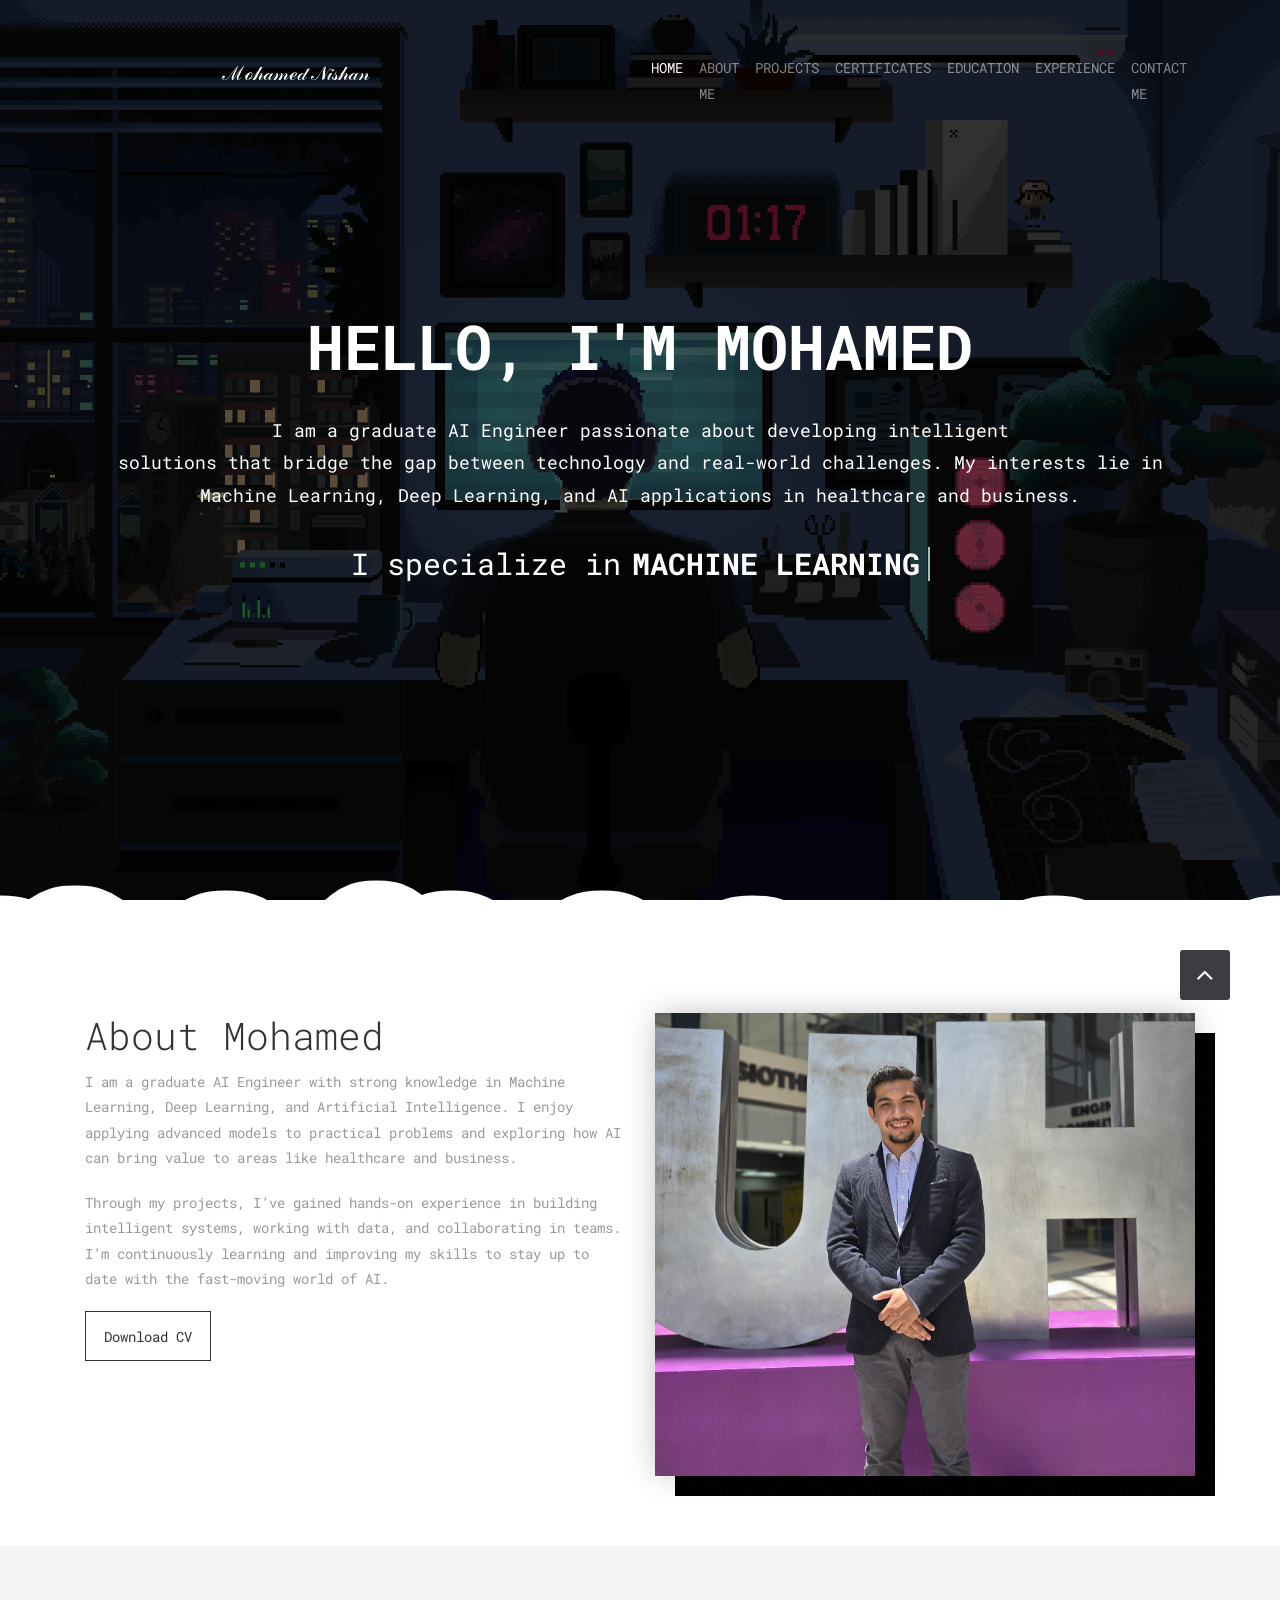
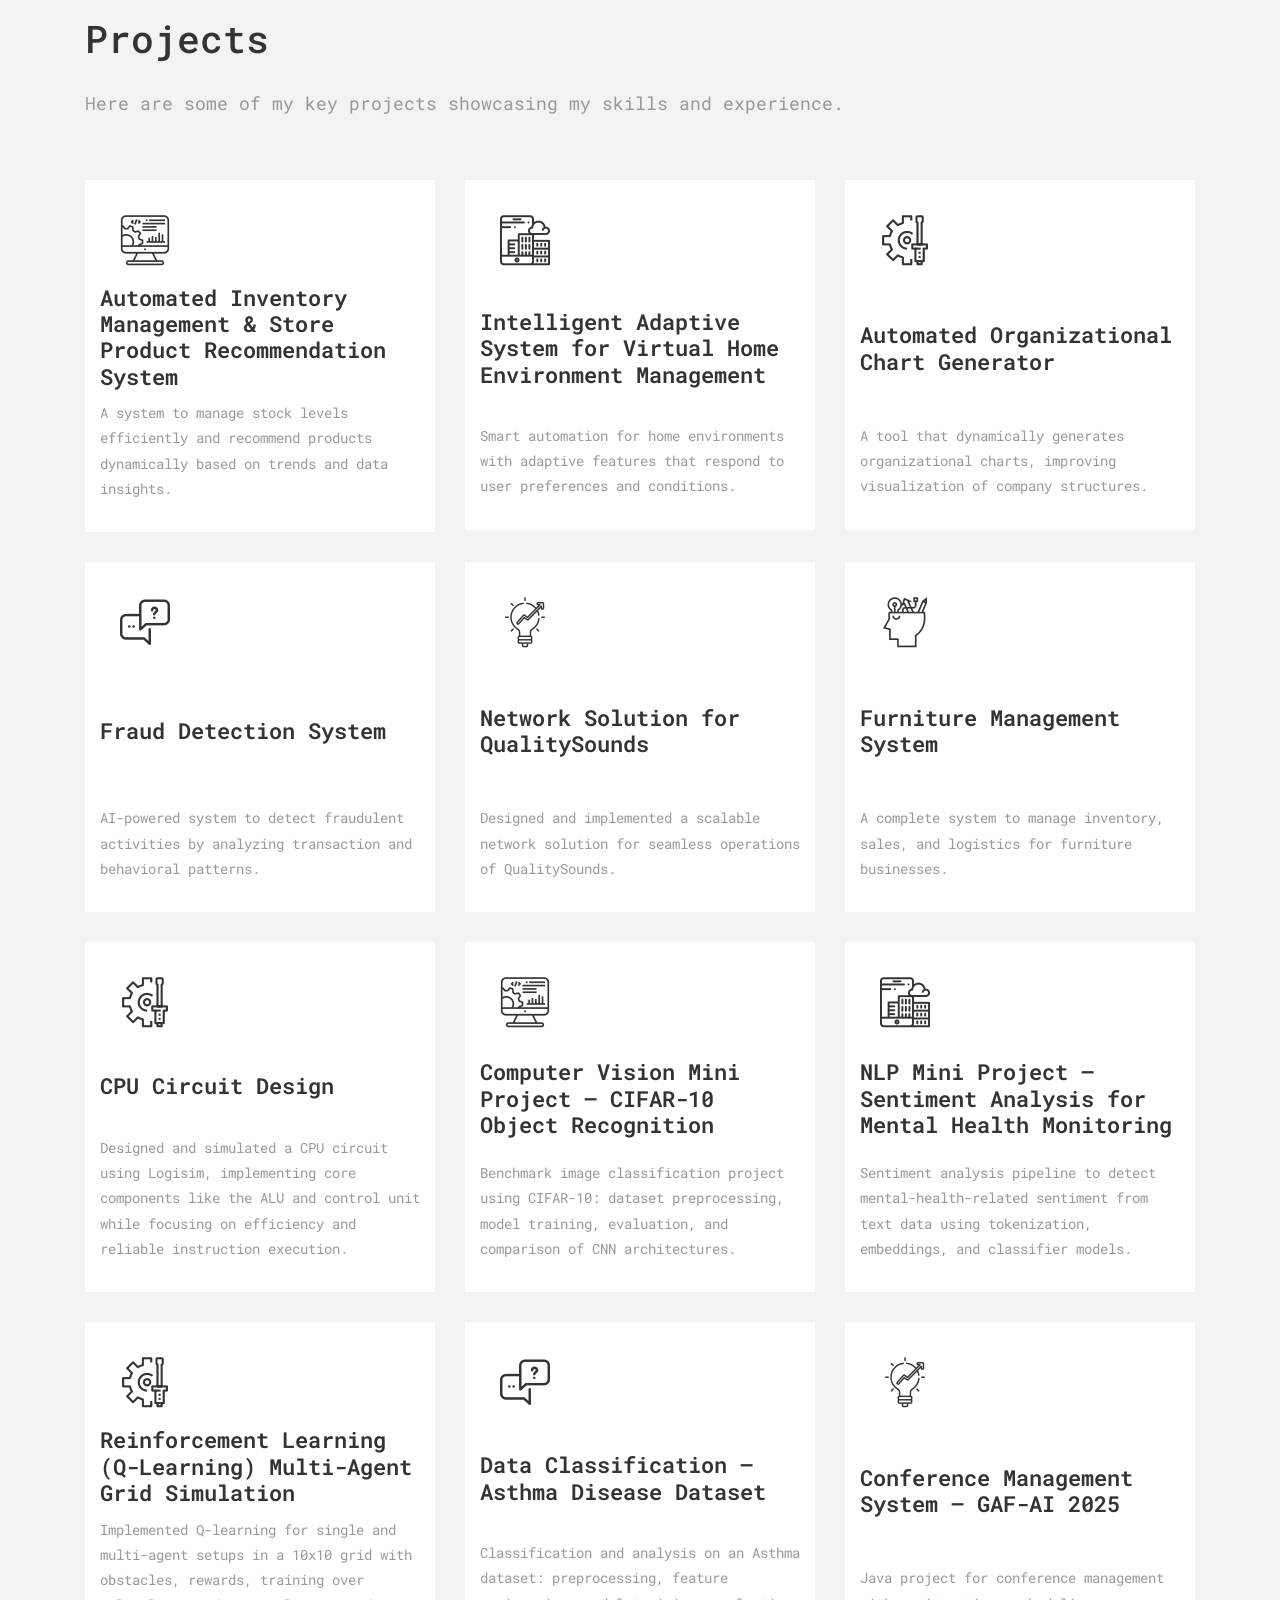
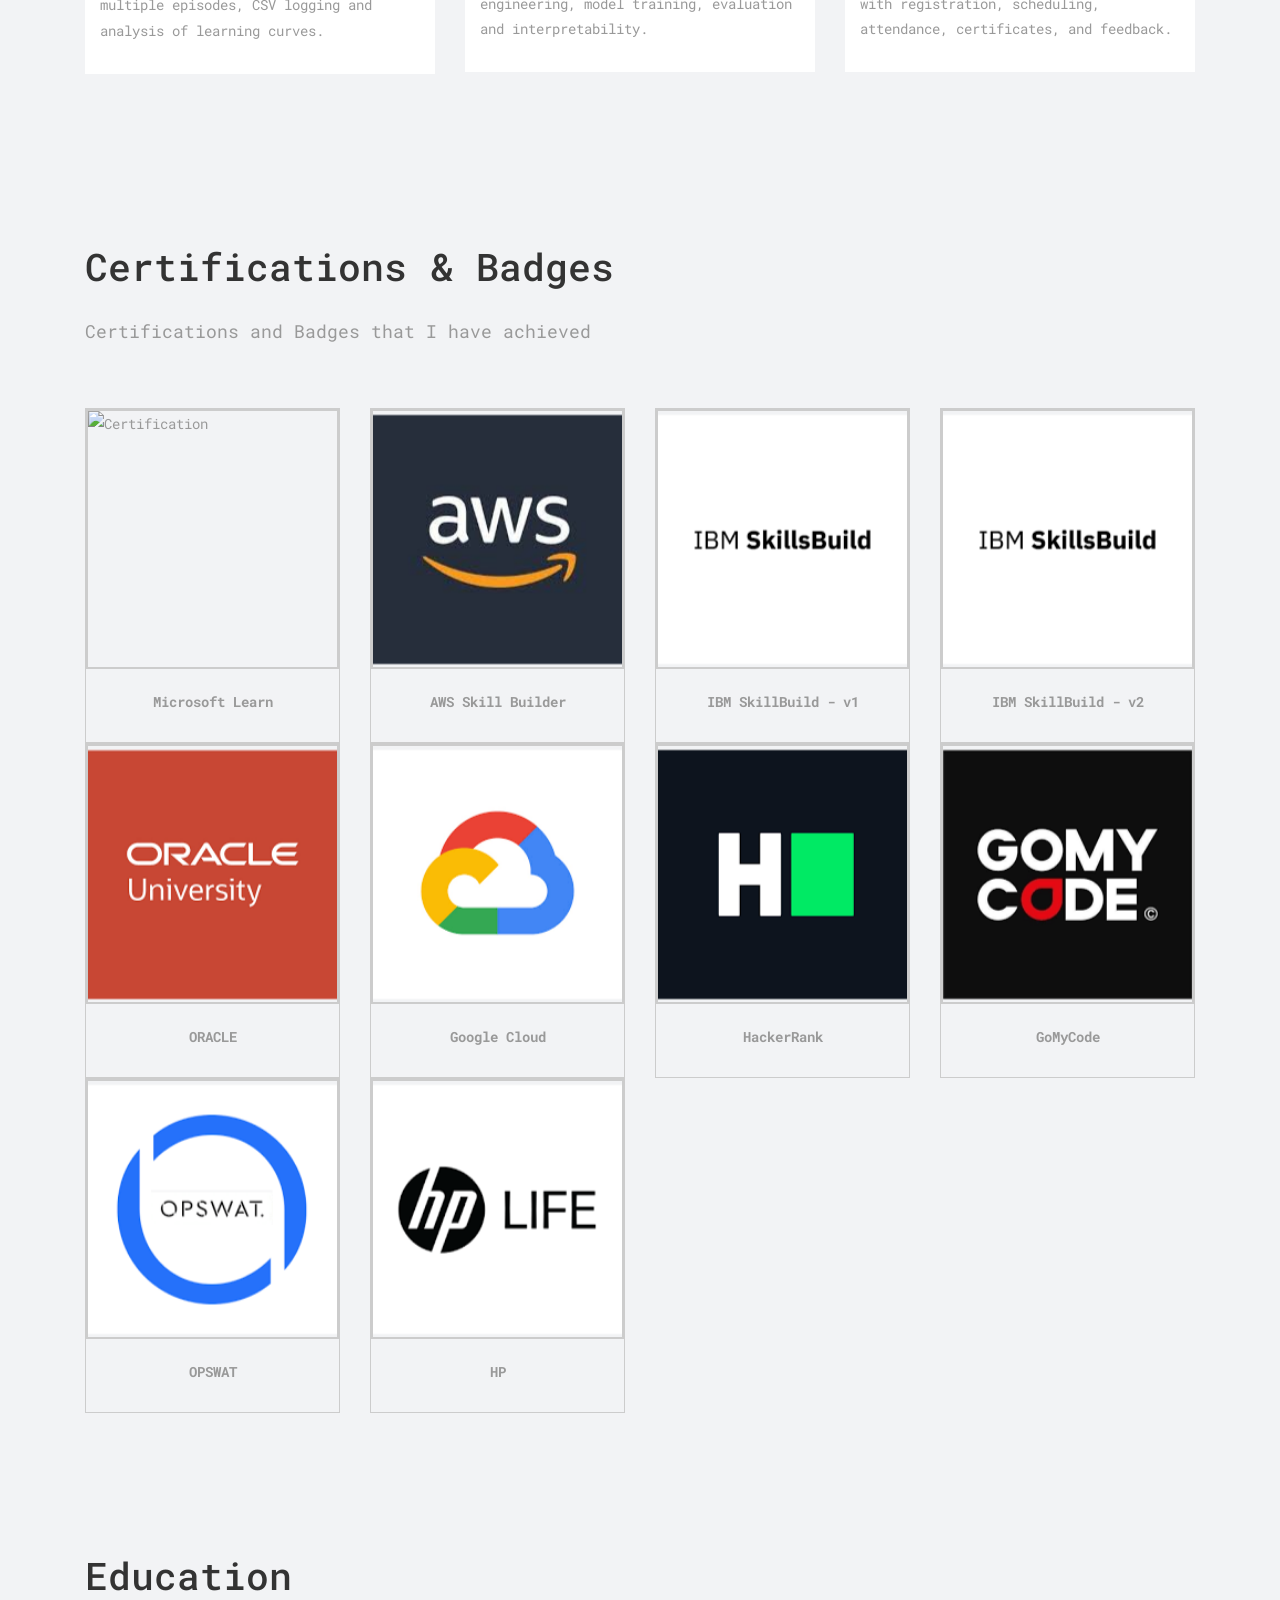
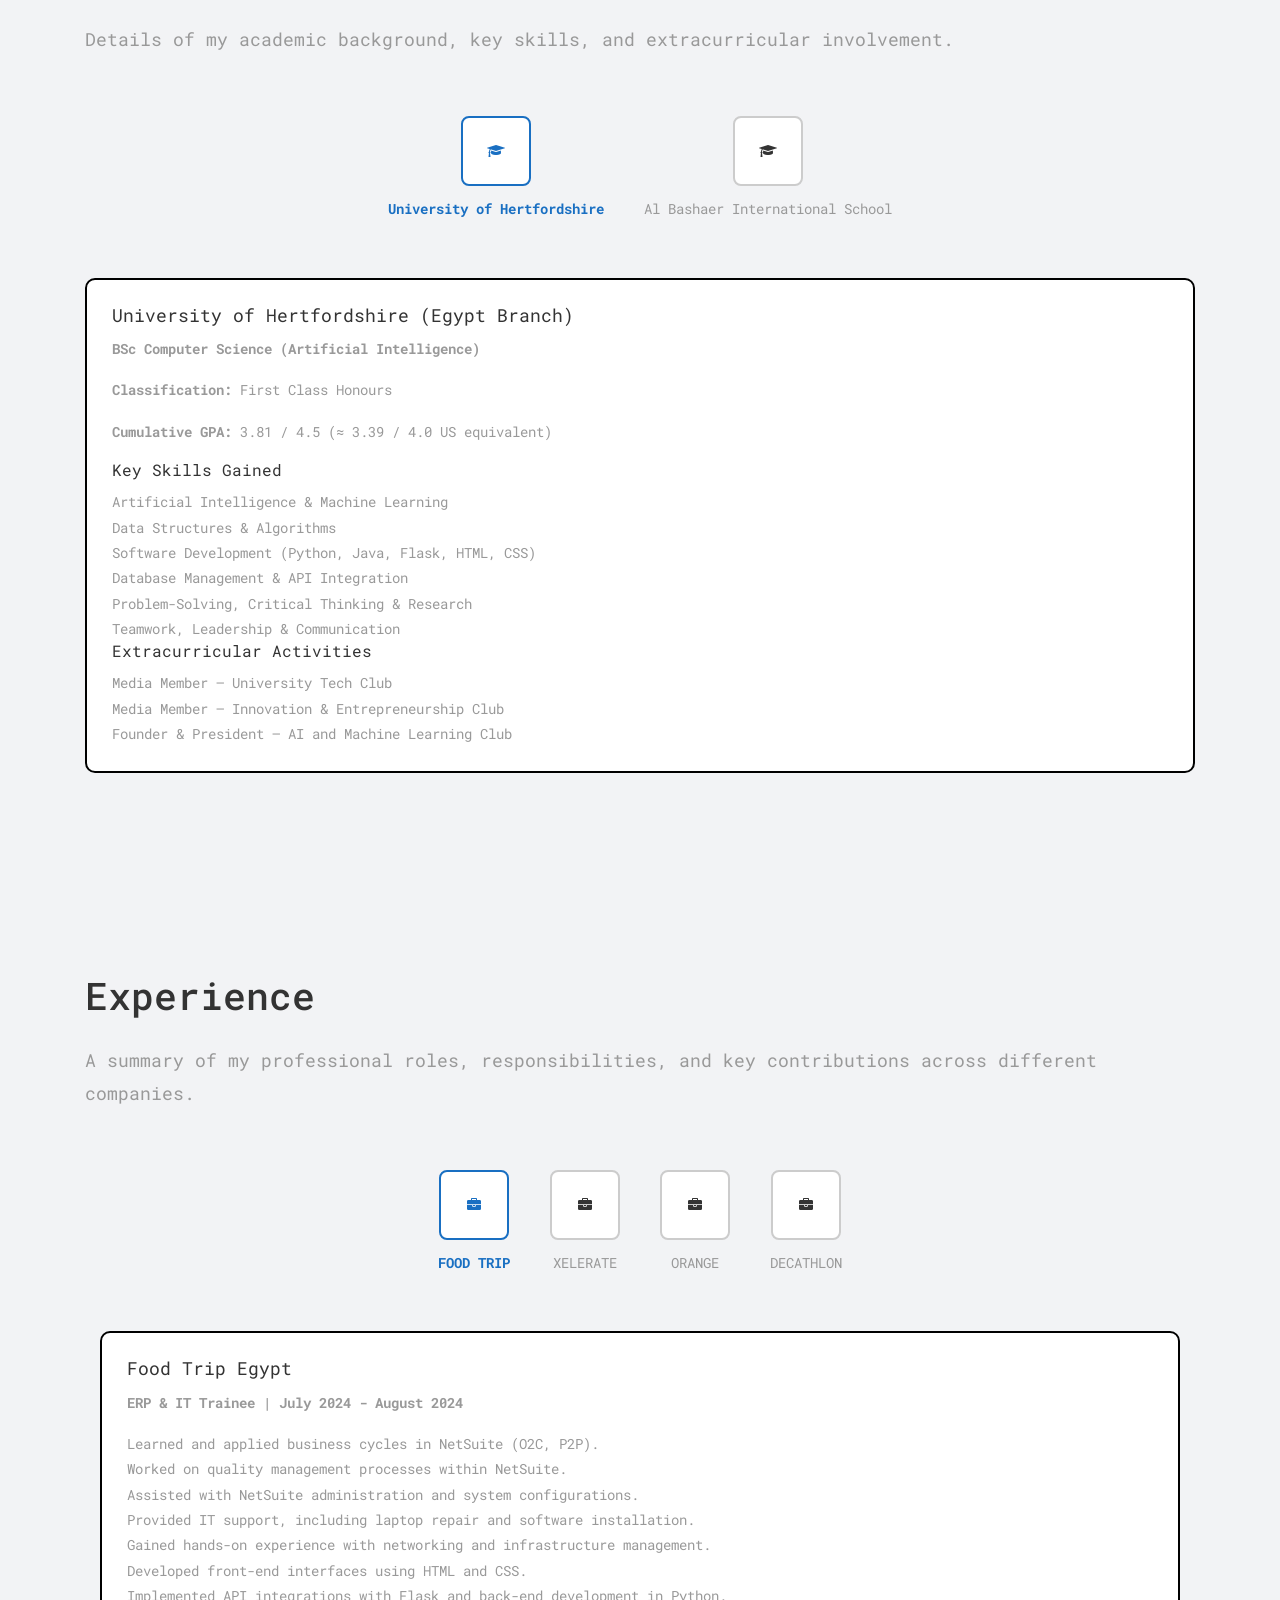
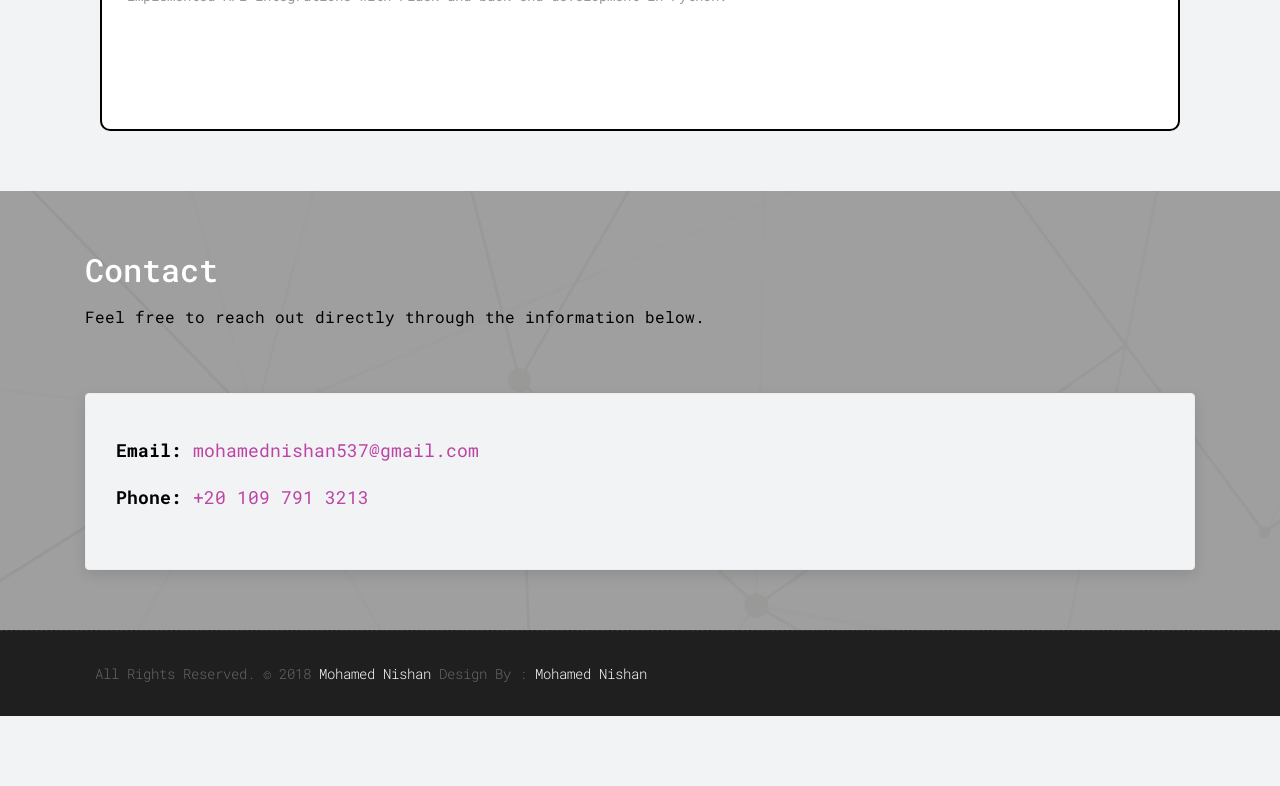
==== commit 4a8ada62: "Fix HTML formatting in index.html" ====
--- a/Mohamed-Nishan-portfolio/index.html
+++ b/Mohamed-Nishan-portfolio/index.html
@@ -1,6 +1,6 @@
 <!DOCTYPE html>
 <html lang="en">
-
+<head>
     <!-- Basic -->
     <meta charset="utf-8">
     <meta http-equiv="X-UA-Compatible" content="IE=edge">   
@@ -756,4 +756,4 @@
     <script src="js/jquery.vide.js"></script>
 
 </body>
-</html>+</html>
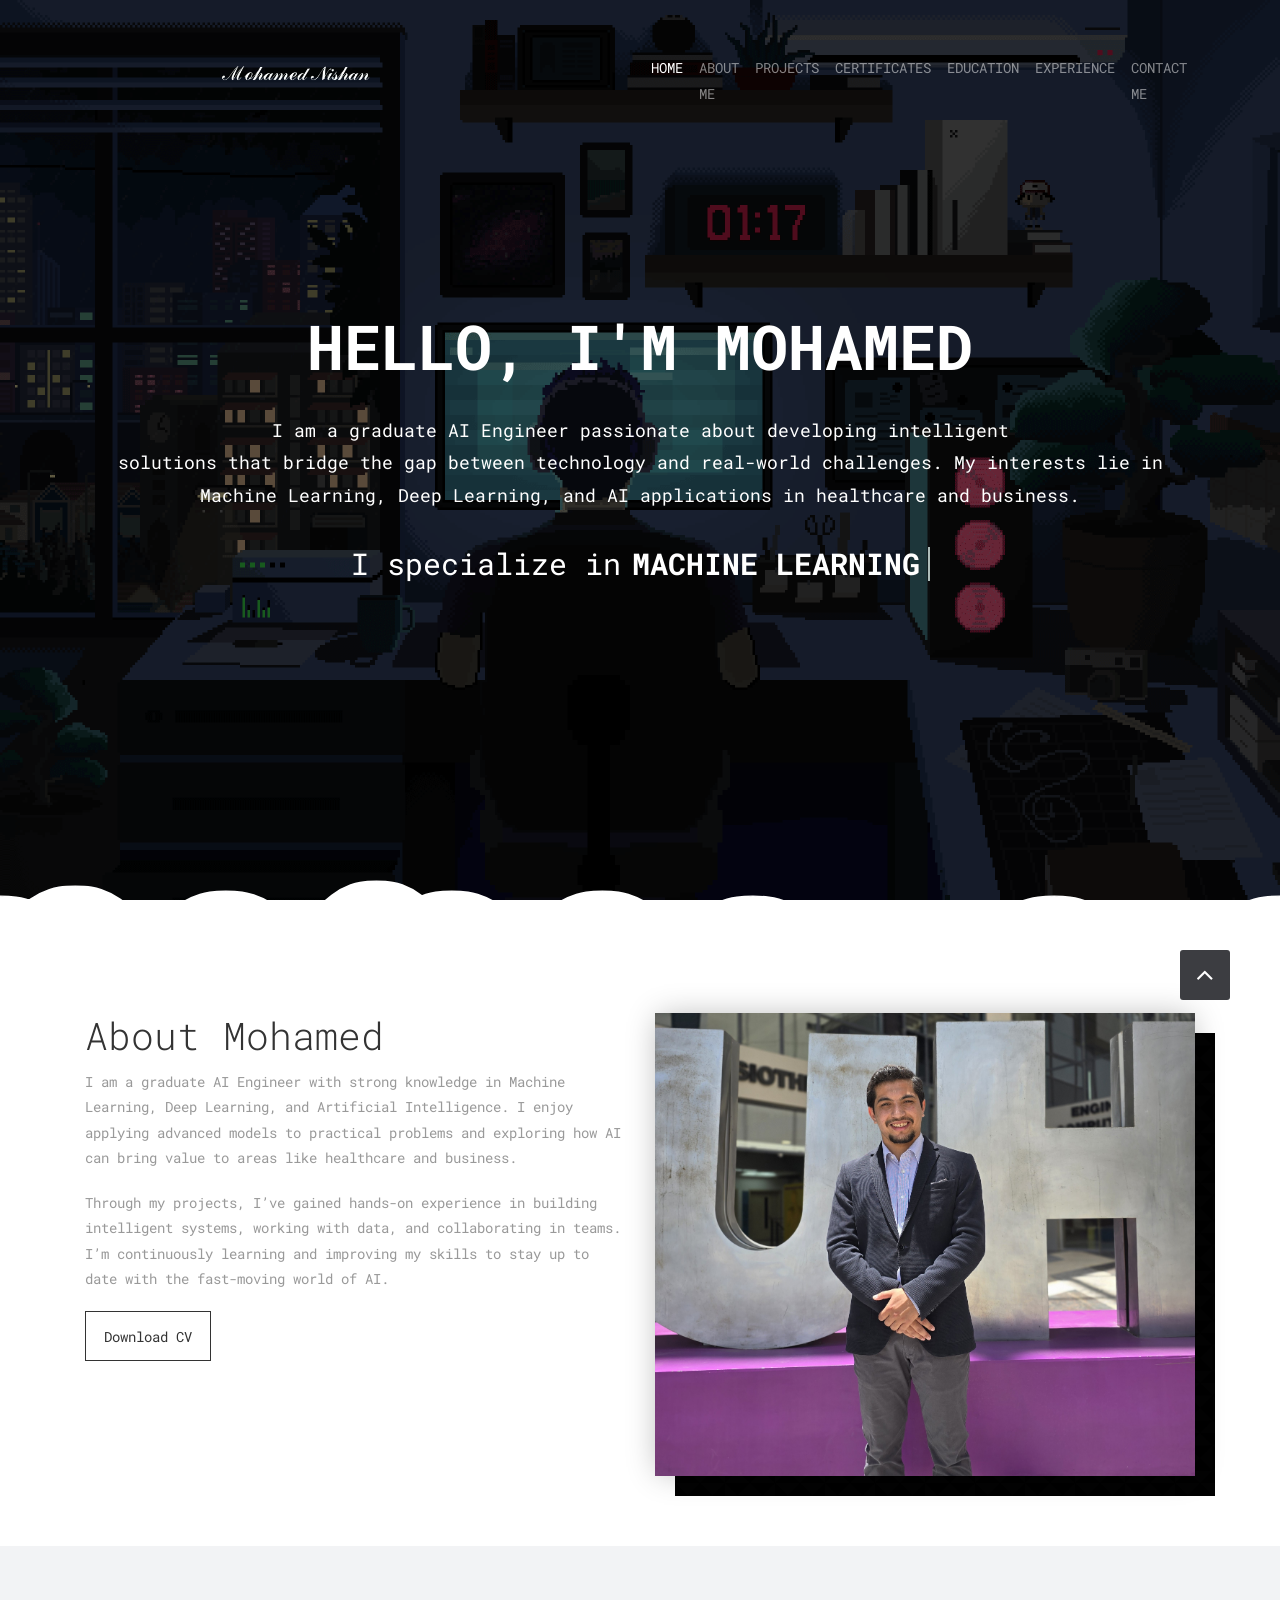
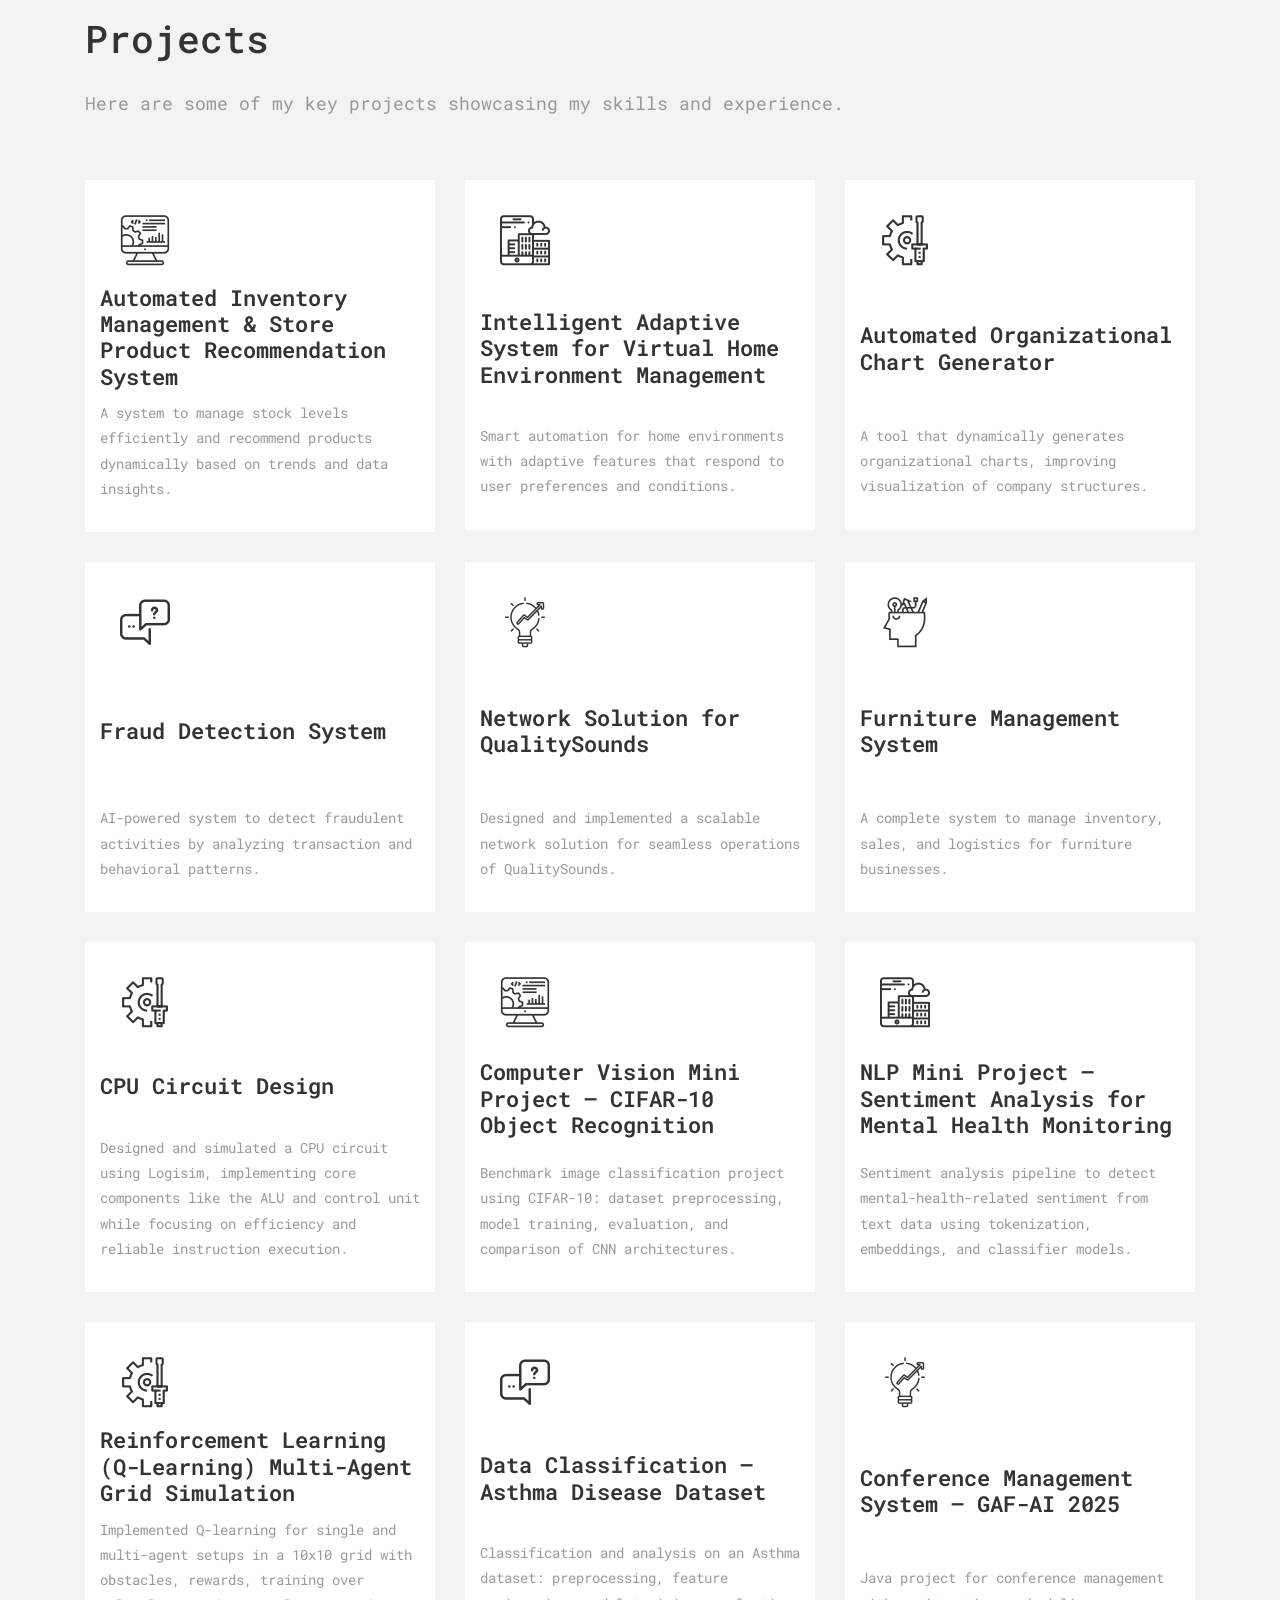
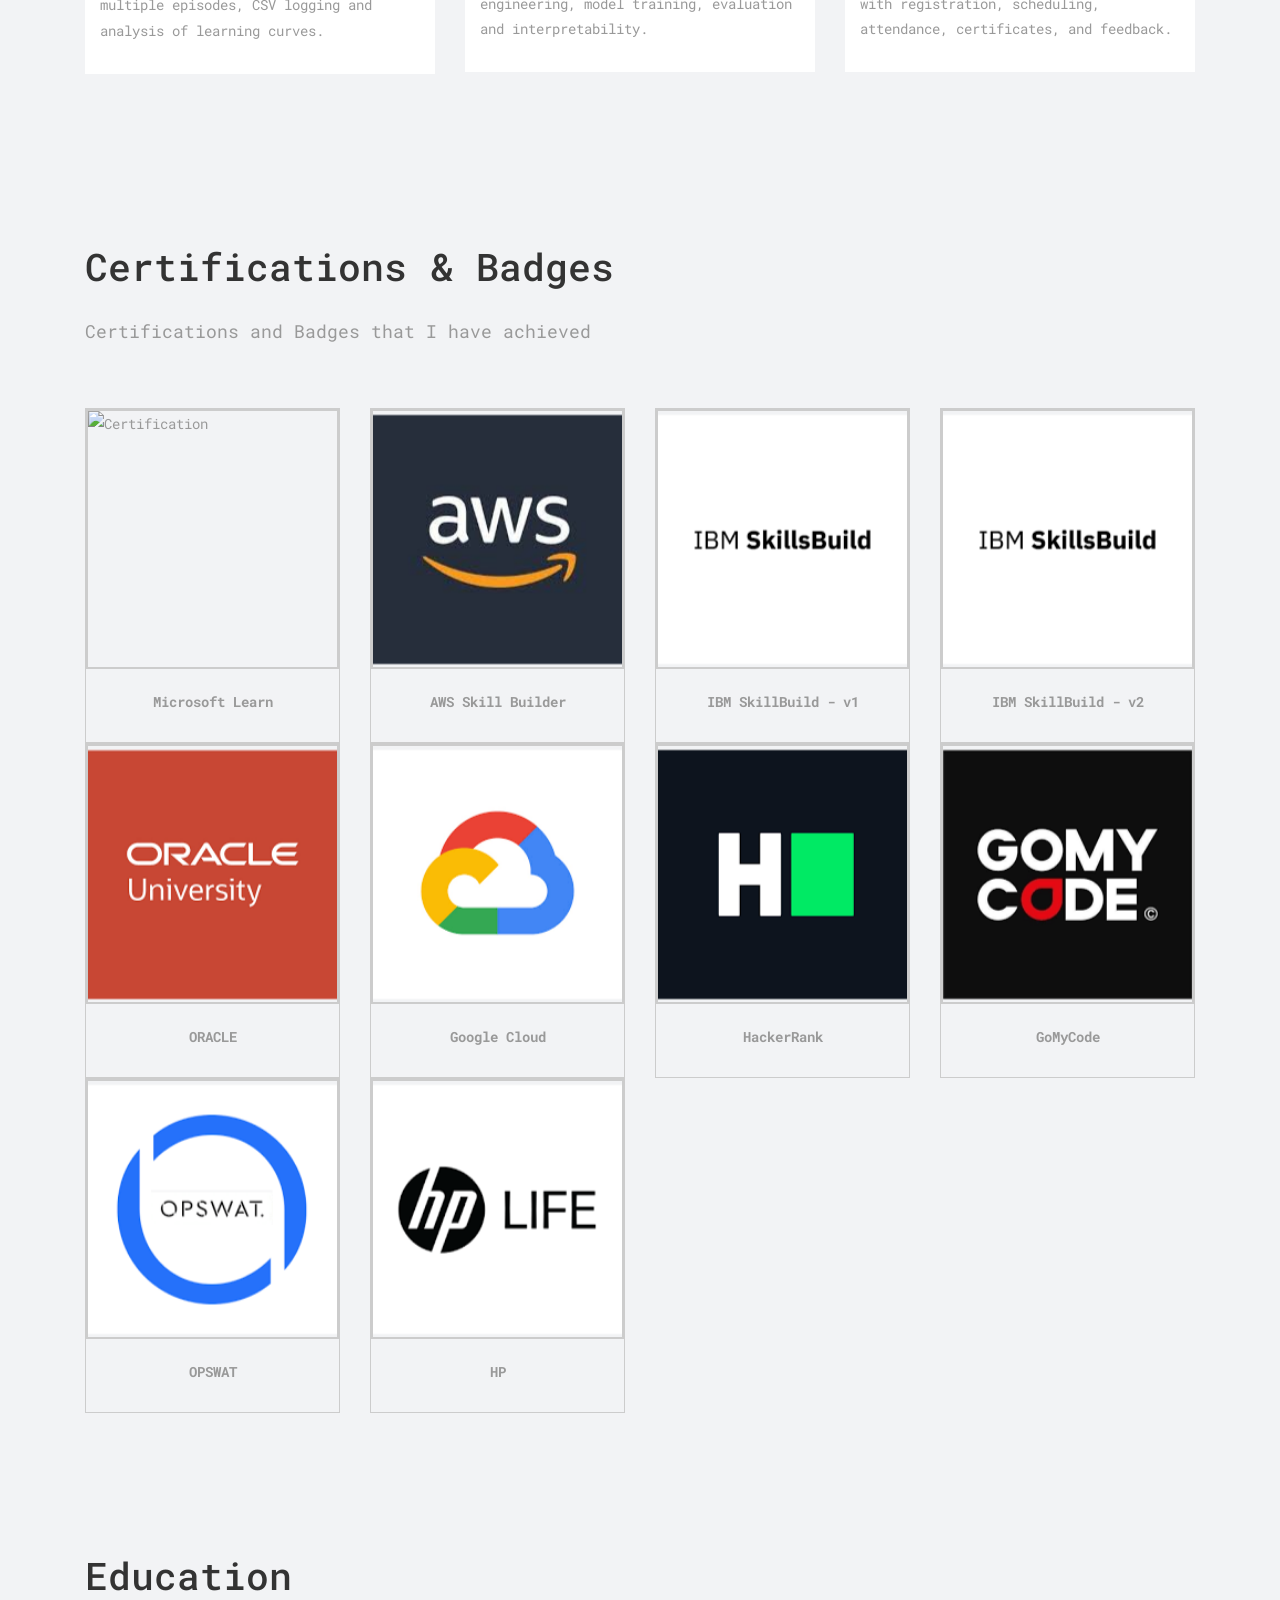
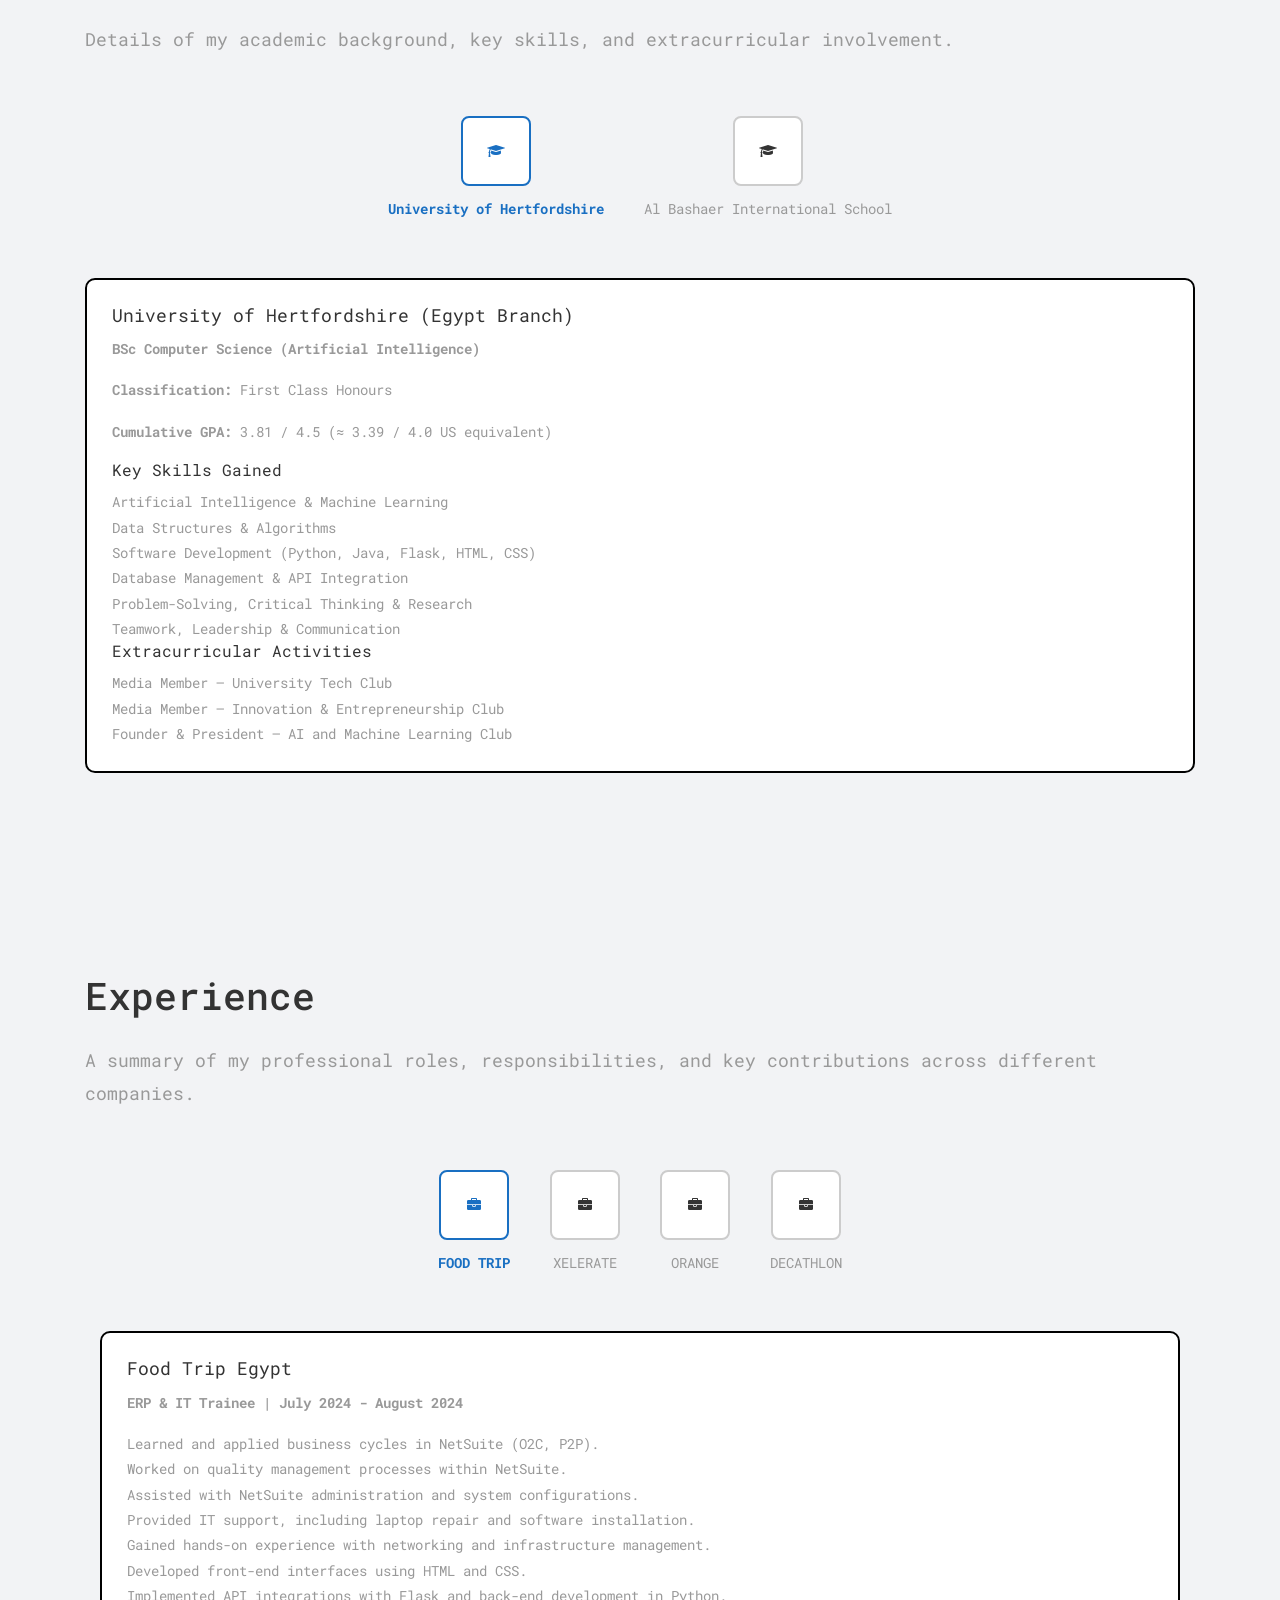
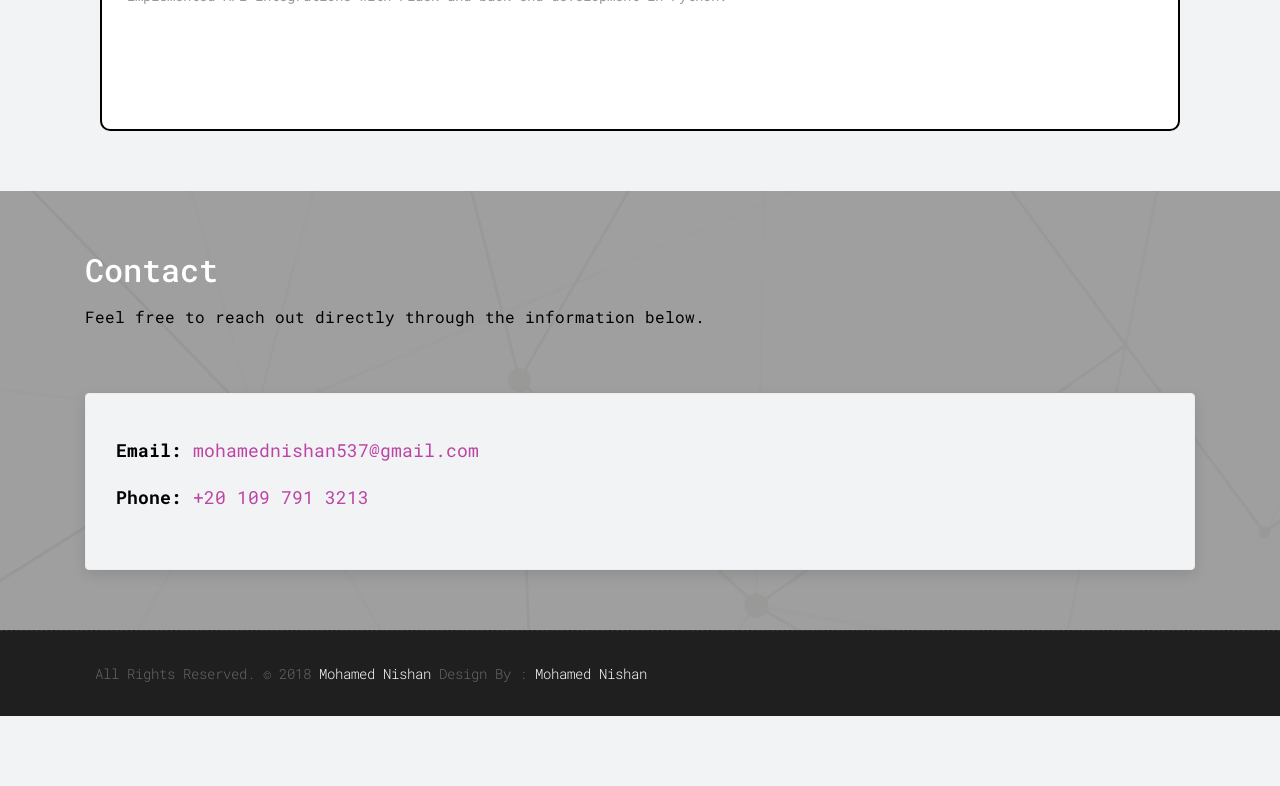
==== commit 6a99e94e: "Add base tag to index.html Add base tag for relative URL resolution" ====
--- a/Mohamed-Nishan-portfolio/index.html
+++ b/Mohamed-Nishan-portfolio/index.html
@@ -4,6 +4,9 @@
     <!-- Basic -->
     <meta charset="utf-8">
     <meta http-equiv="X-UA-Compatible" content="IE=edge">   
+
+	<base href="/Mohamed-Nishan-portfolio/">
+
    
     <!-- Mobile Metas -->
     <meta name="viewport" content="width=device-width, minimum-scale=1.0, maximum-scale=1.0, user-scalable=no">
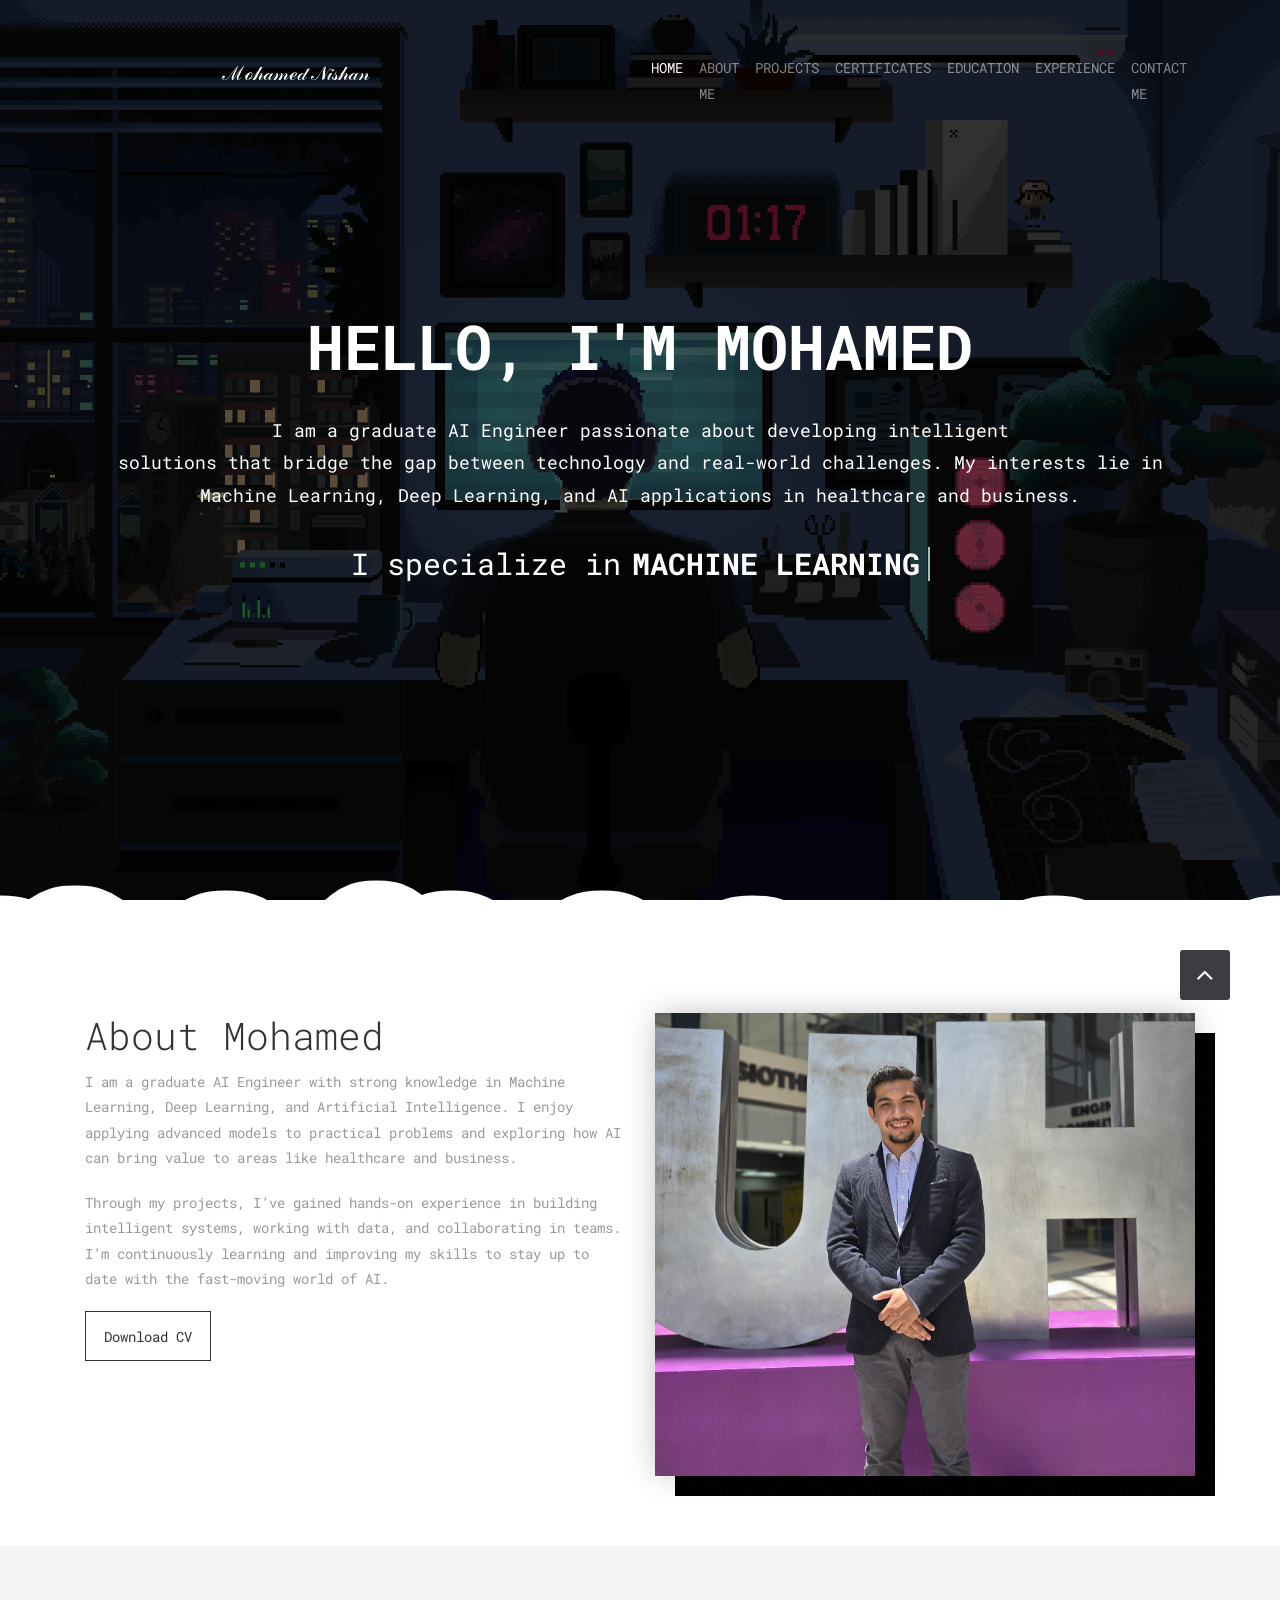
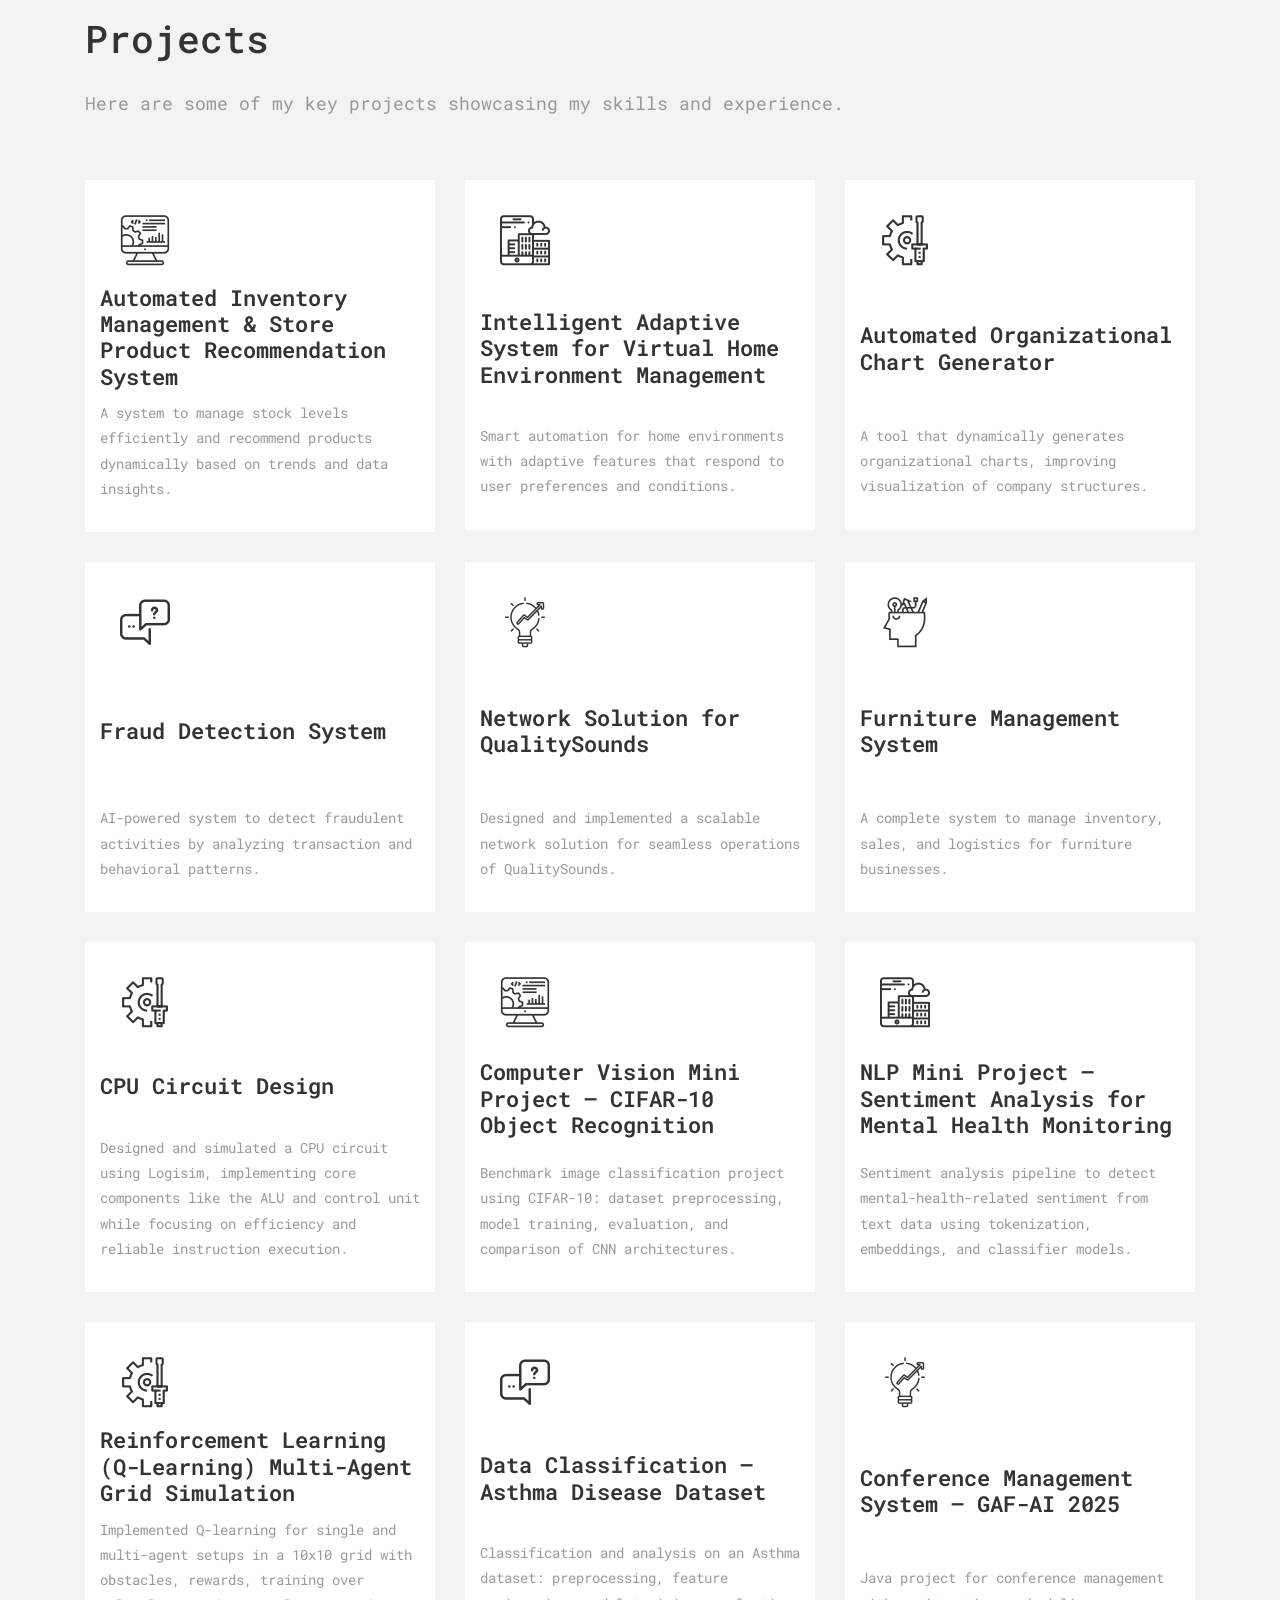
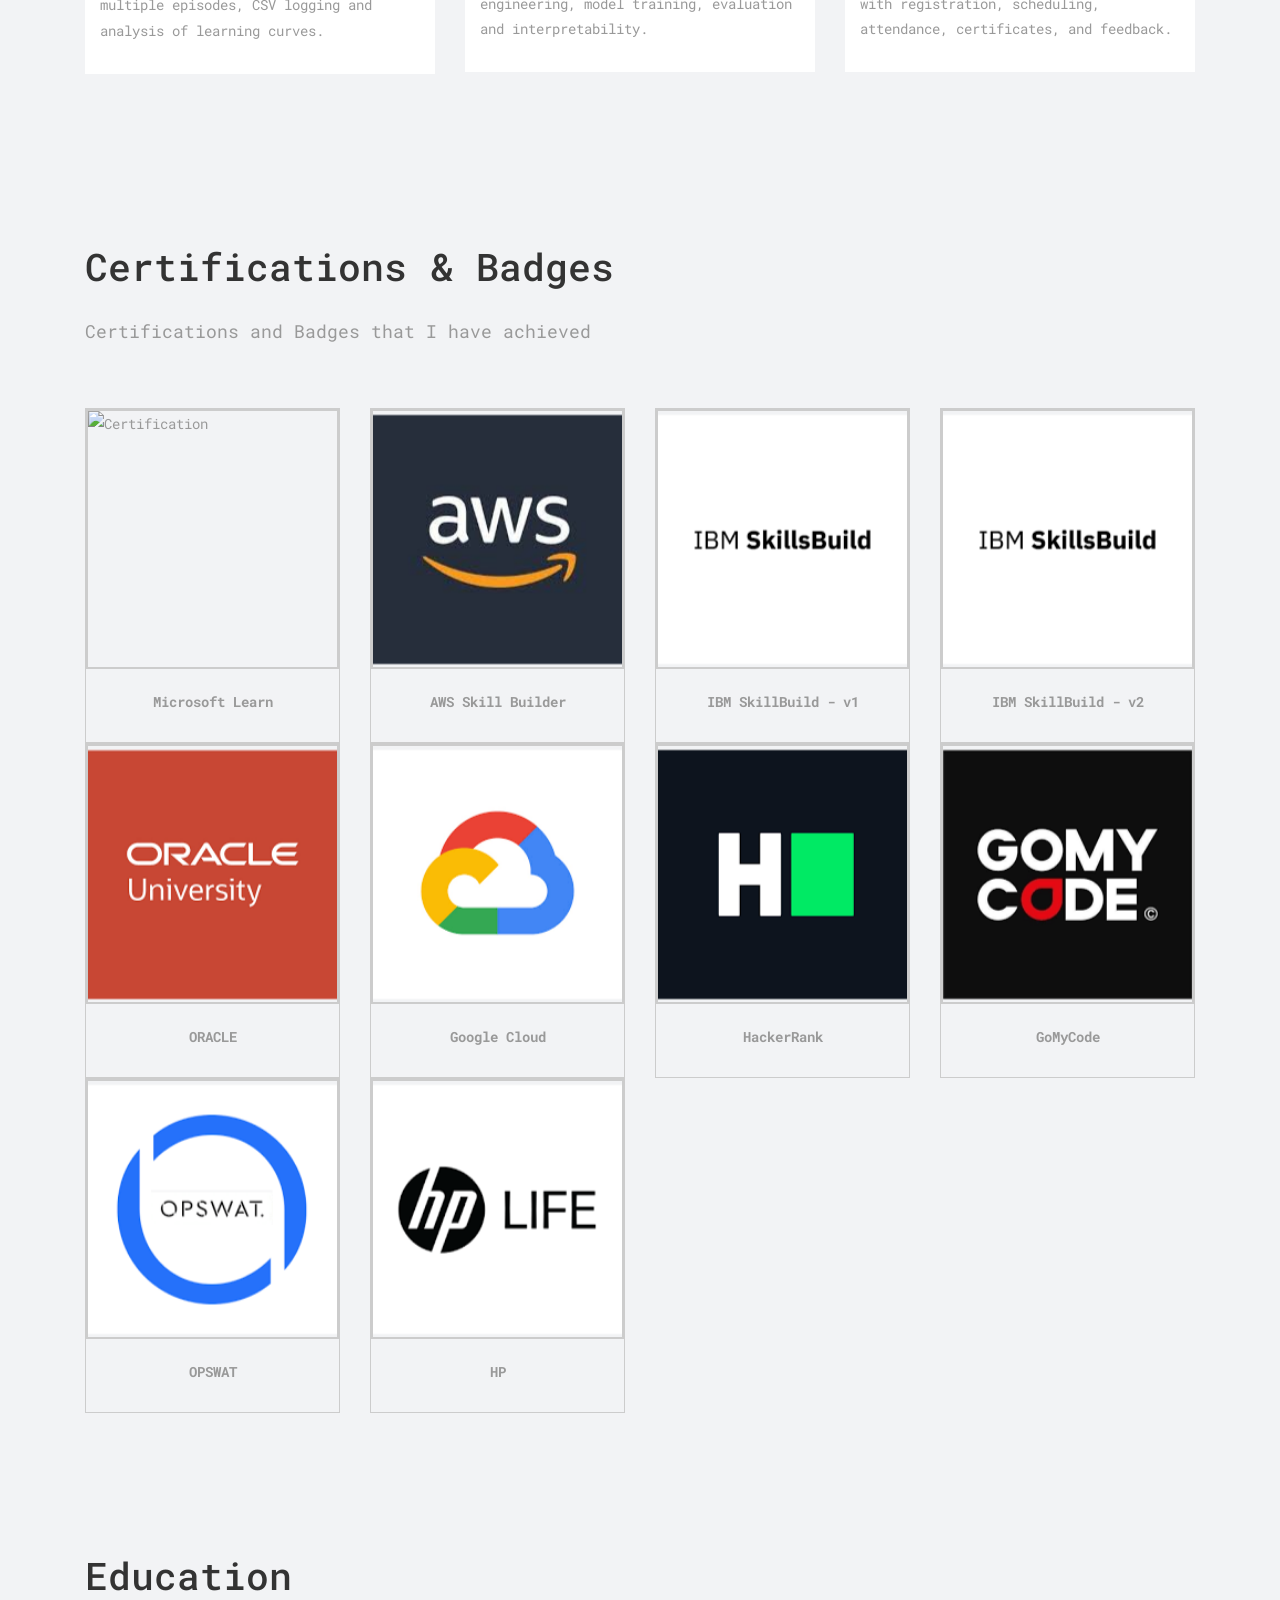
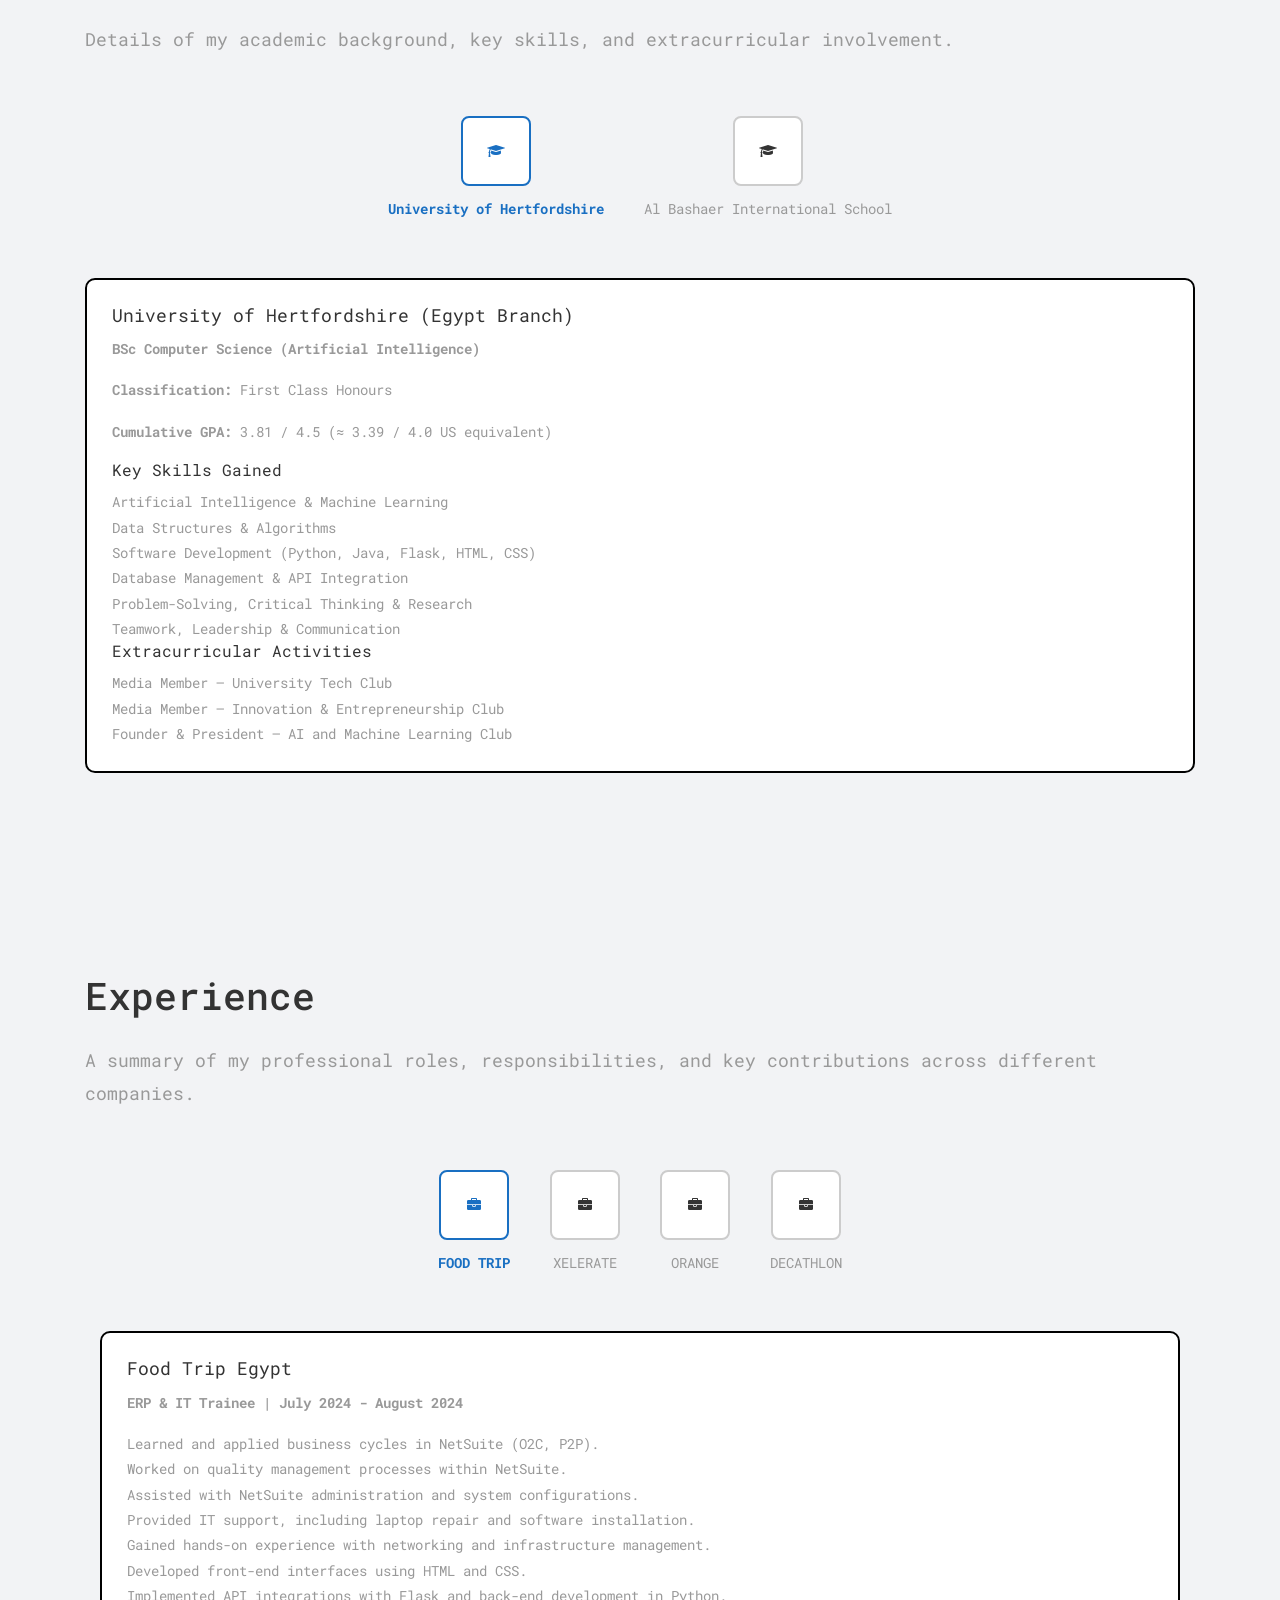
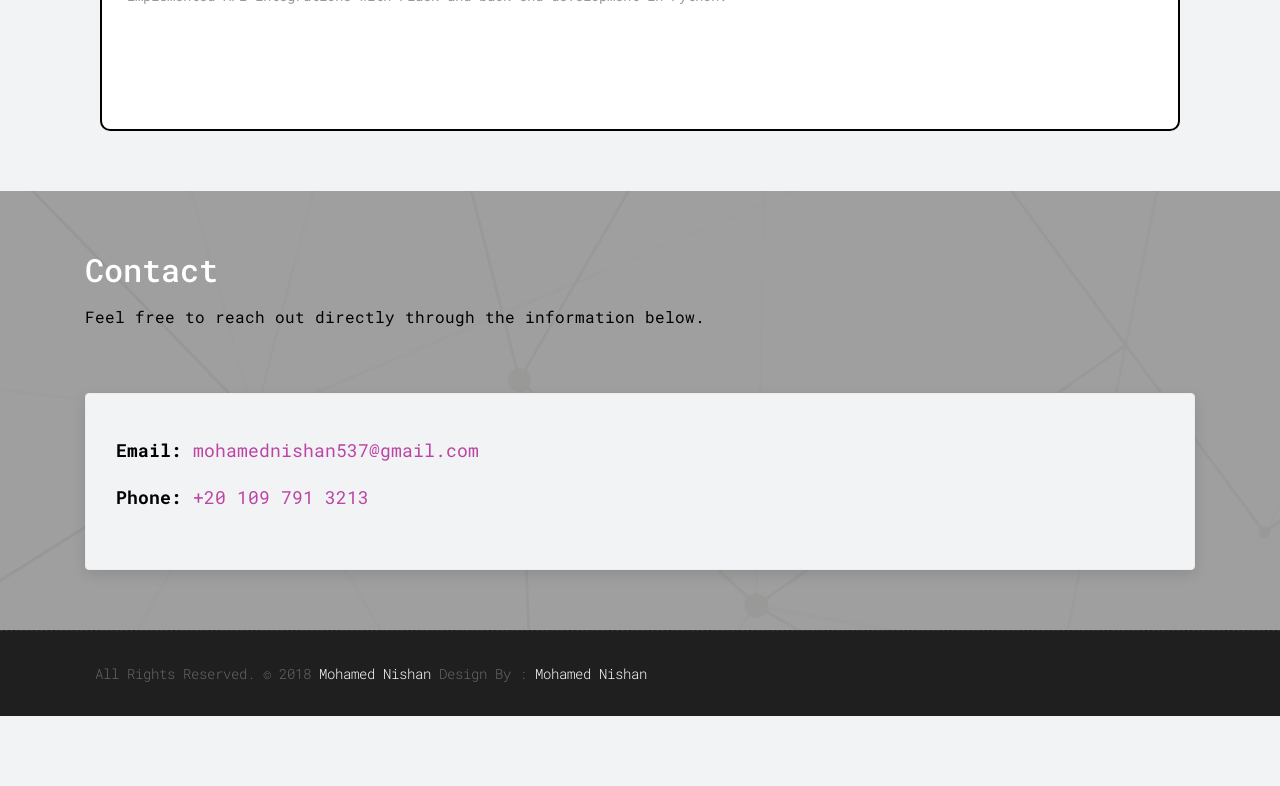
==== commit feb2c7ba: "Remove base href from index.html Removed base href for portfolio directory." ====
--- a/Mohamed-Nishan-portfolio/index.html
+++ b/Mohamed-Nishan-portfolio/index.html
@@ -4,9 +4,6 @@
     <!-- Basic -->
     <meta charset="utf-8">
     <meta http-equiv="X-UA-Compatible" content="IE=edge">   
-
-	<base href="/Mohamed-Nishan-portfolio/">
-
    
     <!-- Mobile Metas -->
     <meta name="viewport" content="width=device-width, minimum-scale=1.0, maximum-scale=1.0, user-scalable=no">
